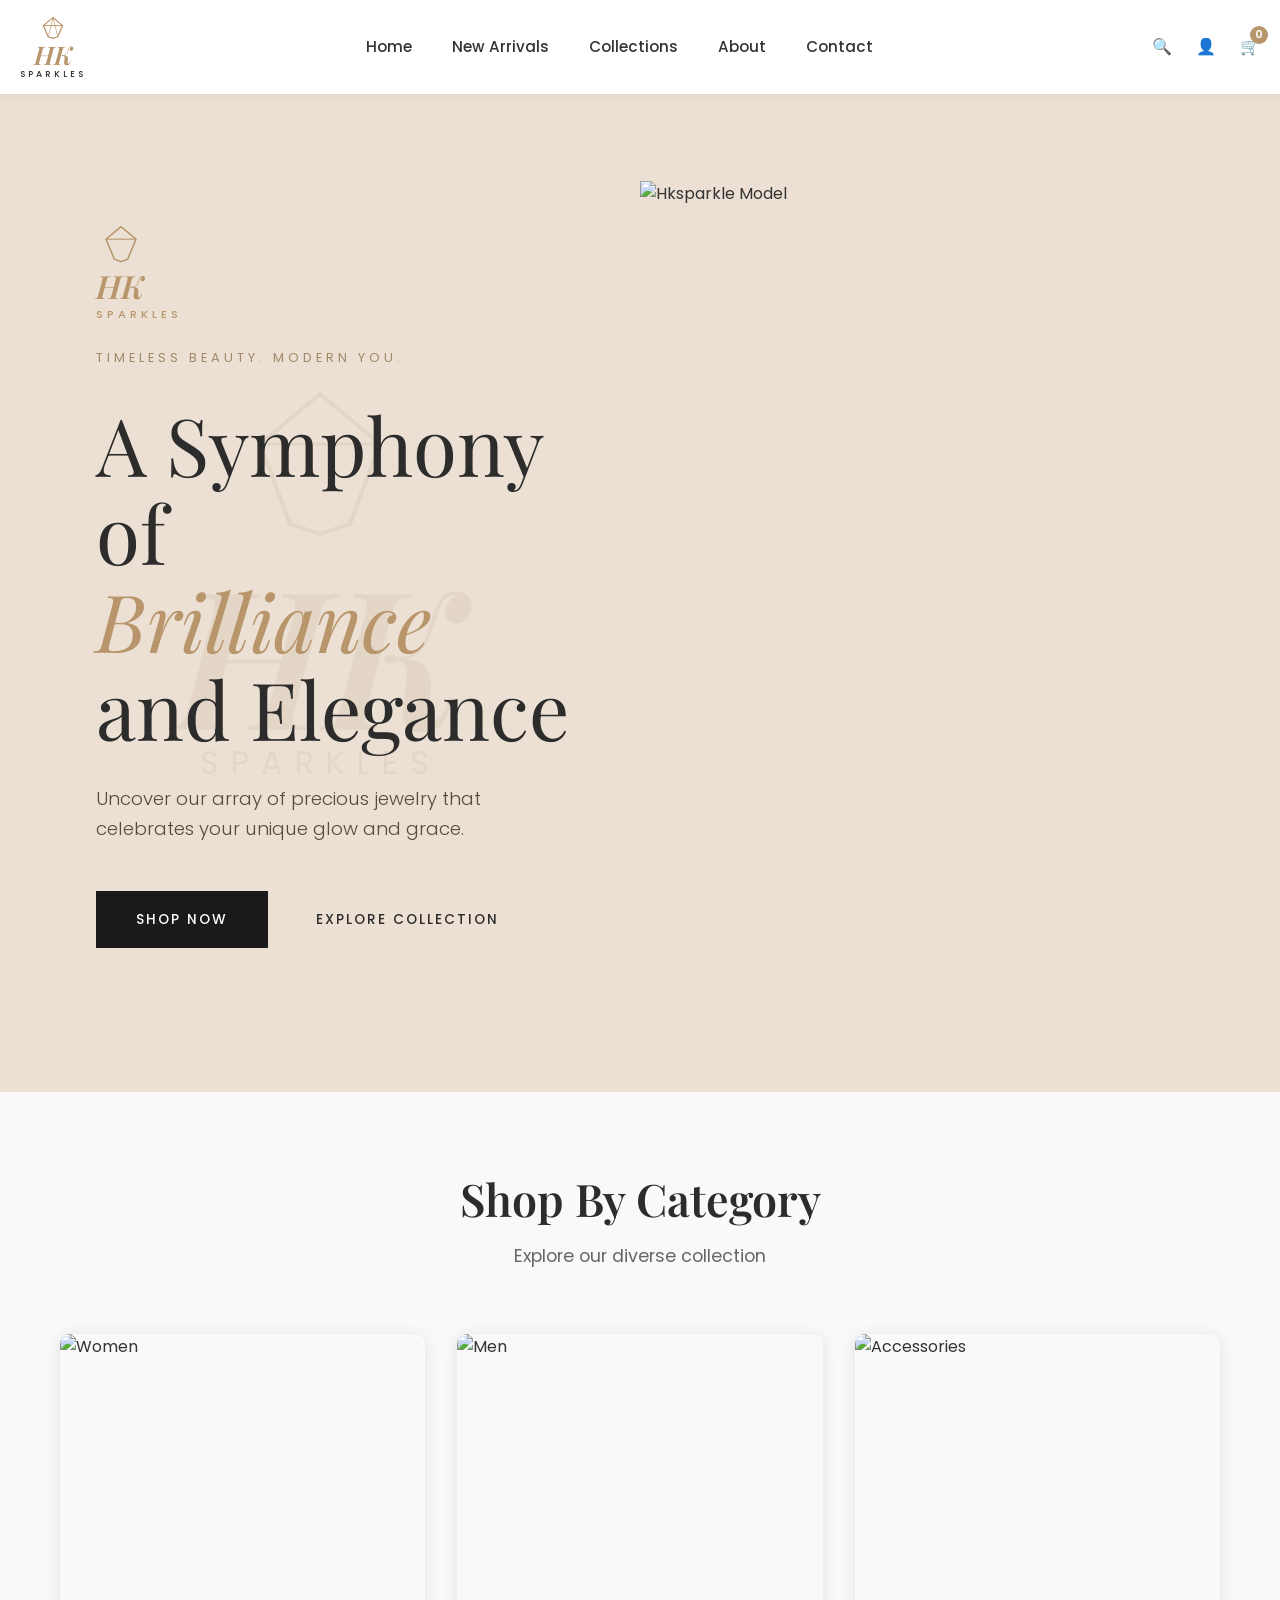
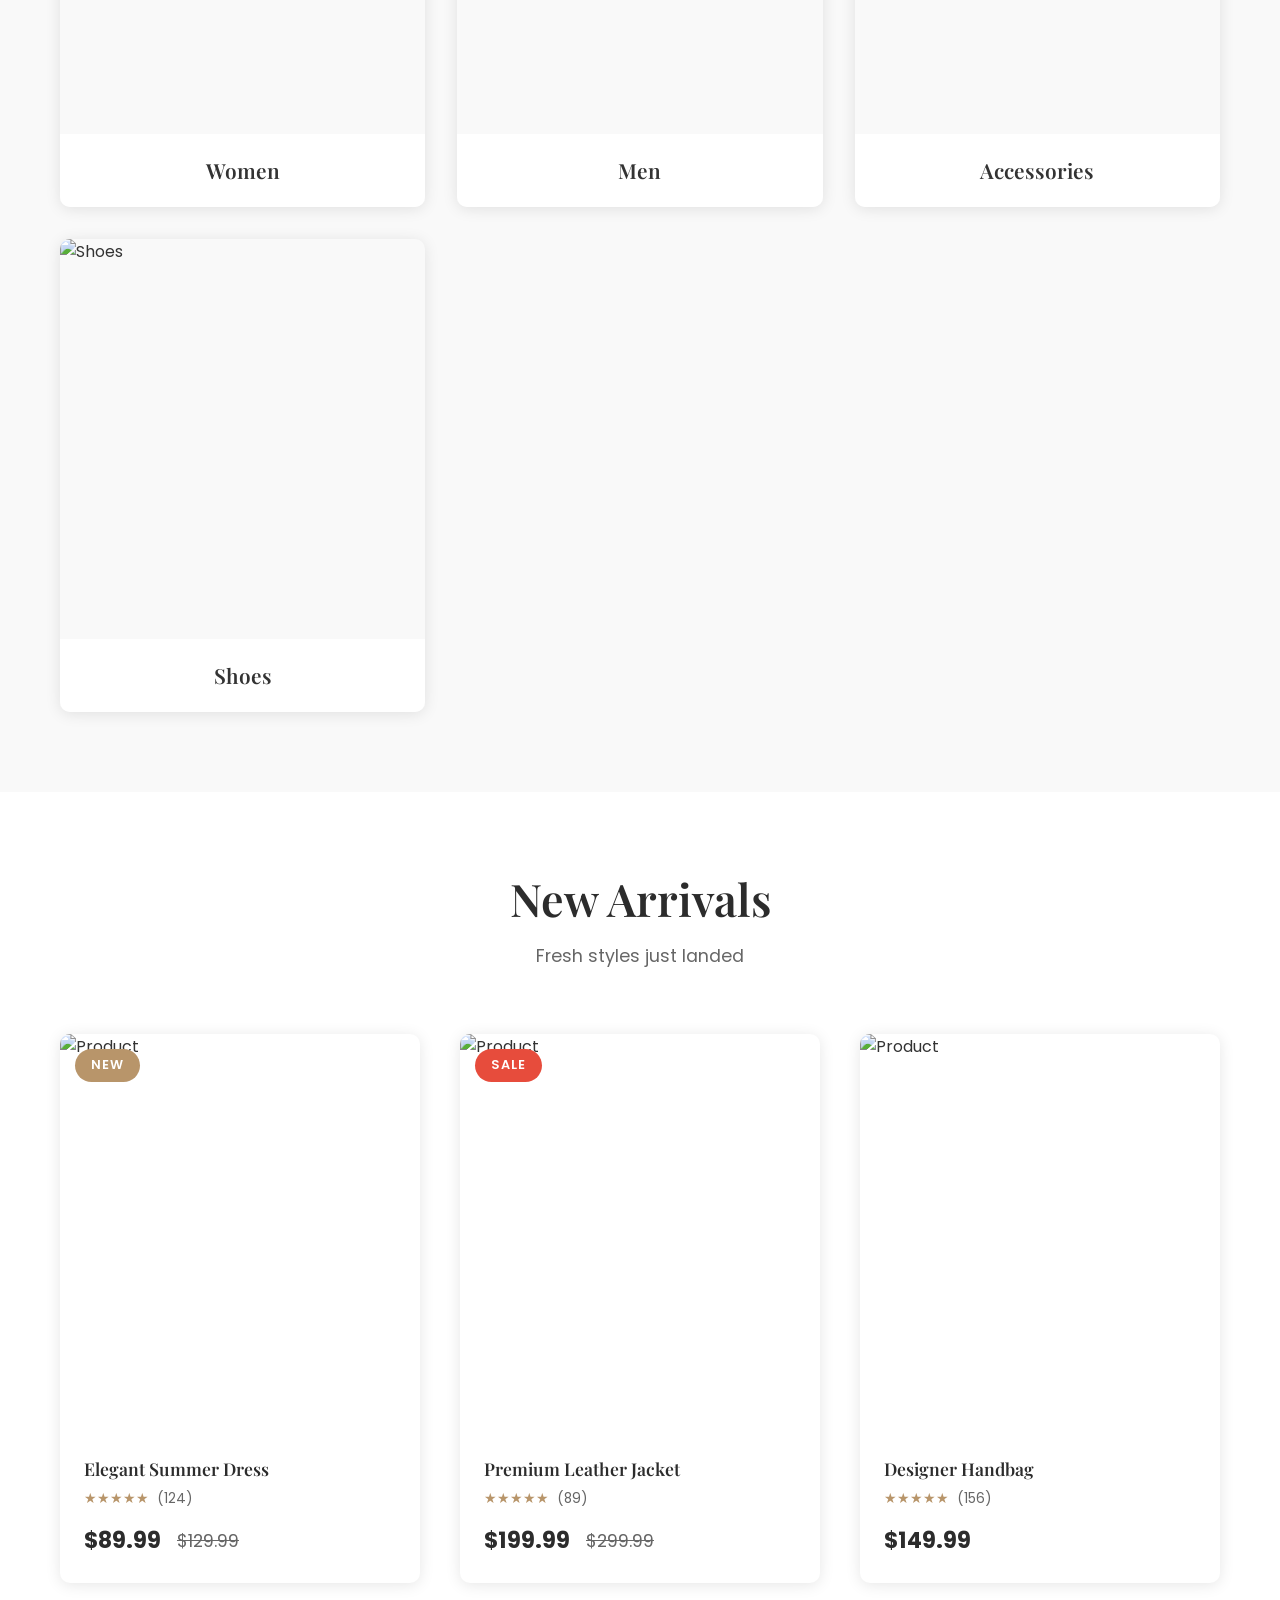
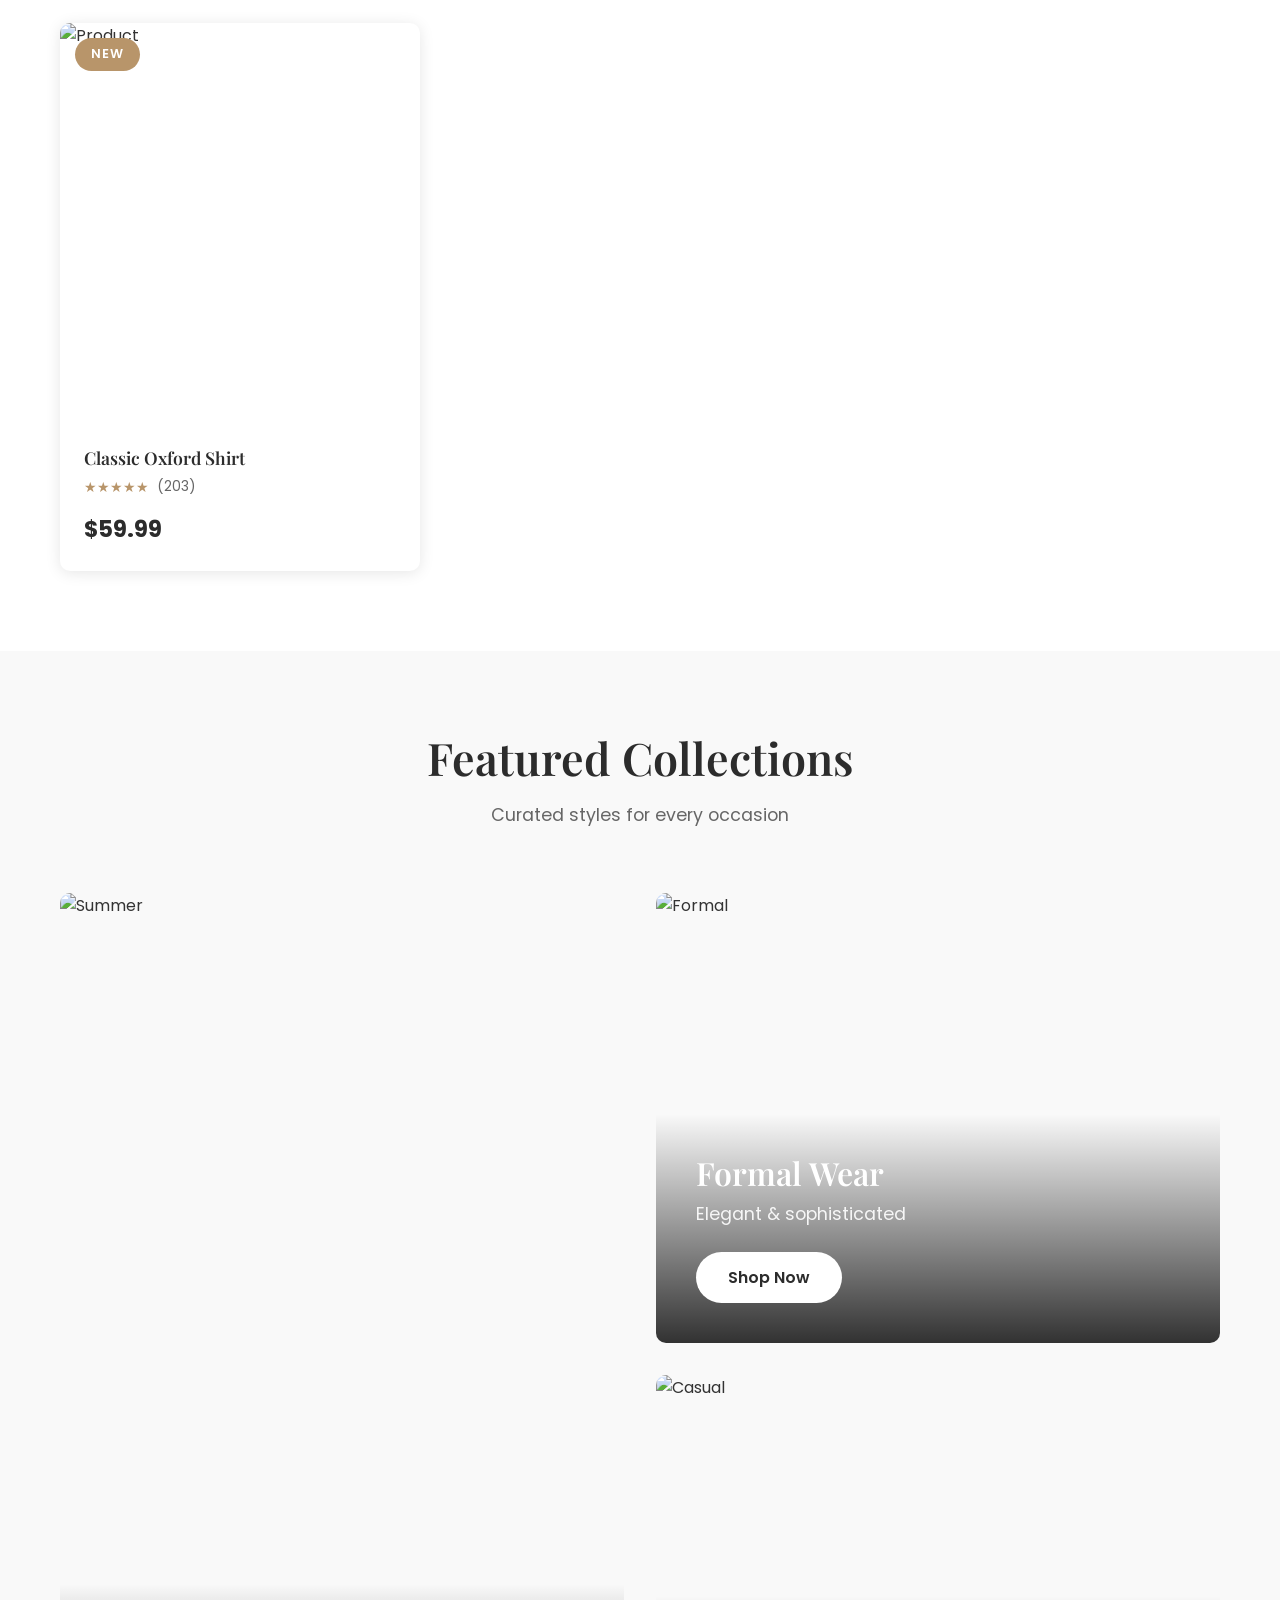
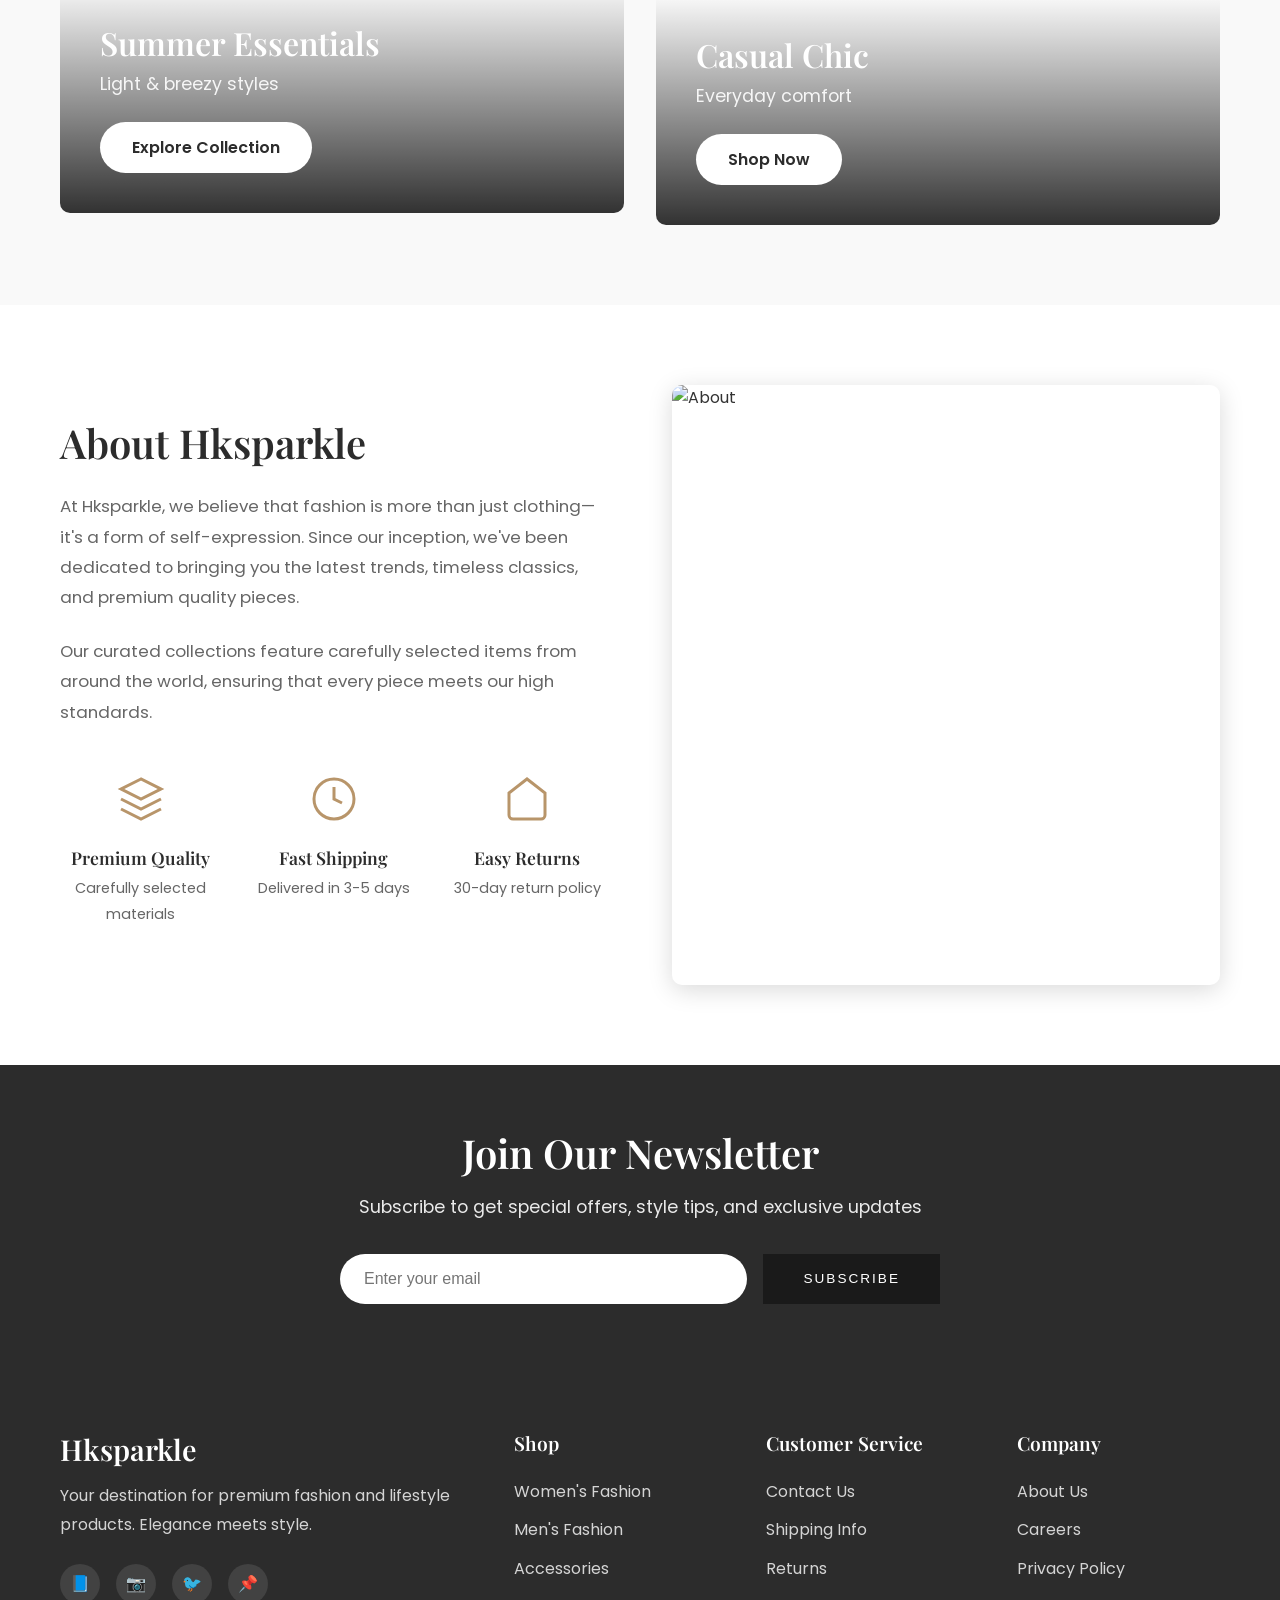
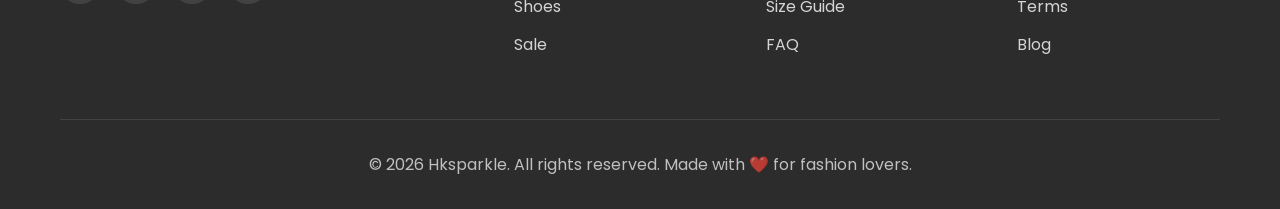
==== preview.html @ 3b569326 "Add single-file preview.html with embedded CSS and JS for easy testing" ====
<!DOCTYPE html>
<html lang="en">
<head>
    <meta charset="UTF-8">
    <meta name="viewport" content="width=device-width, initial-scale=1.0">
    <title>Hksparkle - Premium Jewelry</title>
    <link rel="preconnect" href="https://fonts.googleapis.com">
    <link rel="preconnect" href="https://fonts.gstatic.com" crossorigin>
    <link href="https://fonts.googleapis.com/css2?family=Playfair+Display:wght@400;500;600;700&family=Poppins:wght@300;400;500;600;700&display=swap" rel="stylesheet">
    <style>
        * { margin: 0; padding: 0; box-sizing: border-box; }
        body { font-family: 'Poppins', sans-serif; color: #333; line-height: 1.6; overflow-x: hidden; }
        h1, h2, h3, h4 { font-family: 'Playfair Display', serif; font-weight: 600; line-height: 1.2; }
        a { text-decoration: none; color: inherit; transition: all 0.3s ease; }
        img { max-width: 100%; height: auto; display: block; }
        .container { max-width: 1200px; margin: 0 auto; padding: 0 20px; }

        /* Header */
        .header { position: fixed; top: 0; left: 0; right: 0; background: rgba(255,255,255,0.98); box-shadow: 0 2px 10px rgba(0,0,0,0.05); z-index: 1000; }
        .navbar { padding: 1rem 0; }
        .nav-container { max-width: 1400px; margin: 0 auto; padding: 0 20px; display: flex; justify-content: space-between; align-items: center; }
        
        /* Logo */
        .brand-logo { display: flex; flex-direction: column; align-items: center; gap: 2px; transition: all 0.3s; }
        .brand-logo:hover { transform: scale(1.05); }
        .logo-diamond { width: 32px; height: 24px; }
        .logo-diamond svg { width: 100%; height: 100%; }
        .logo-text { display: flex; flex-direction: column; align-items: center; line-height: 1; }
        .logo-hk { font-family: 'Playfair Display', Georgia, serif; font-size: 1.6rem; font-style: italic; font-weight: 600; color: #b8956a; line-height: 1; }
        .logo-sparkles { font-family: 'Poppins', Arial, sans-serif; font-size: 0.55rem; letter-spacing: 3px; color: #2c2c2c; font-weight: 500; margin-top: 2px; }

        .nav-menu { display: flex; list-style: none; gap: 2.5rem; }
        .nav-link { font-size: 0.95rem; font-weight: 500; color: #333; position: relative; }
        .nav-link::after { content: ''; position: absolute; bottom: -5px; left: 0; width: 0; height: 2px; background: #b8956a; transition: all 0.3s; }
        .nav-link:hover { color: #b8956a; }
        .nav-link:hover::after { width: 100%; }
        .nav-icons { display: flex; gap: 1.5rem; align-items: center; }
        .icon-link { color: #333; position: relative; }
        .icon-link:hover { color: #b8956a; }
        .cart-count { position: absolute; top: -8px; right: -8px; background: #b8956a; color: white; font-size: 0.7rem; font-weight: 600; width: 18px; height: 18px; border-radius: 50%; display: flex; align-items: center; justify-content: center; }
        .hamburger { display: none; flex-direction: column; cursor: pointer; gap: 4px; }
        .bar { width: 25px; height: 3px; background: #2c2c2c; transition: all 0.3s; }

        /* Hero Section */
        .hero { min-height: 90vh; background: #ebe0d3; display: flex; align-items: center; position: relative; margin-top: 80px; overflow: hidden; }
        .hero-logo-watermark { position: absolute; top: 50%; left: 25%; transform: translate(-50%,-50%); width: 500px; height: 600px; opacity: 0.08; z-index: 1; pointer-events: none; display: flex; flex-direction: column; align-items: center; justify-content: center; }
        .watermark-diamond { width: 200px; height: 160px; margin-bottom: 20px; color: #8b6f47; }
        .watermark-diamond svg { width: 100%; height: 100%; }
        .watermark-hk { font-family: 'Playfair Display', Georgia, serif; font-size: 12rem; font-style: italic; font-weight: 600; color: #8b6f47; line-height: 0.9; }
        .watermark-sparkles { font-family: 'Poppins', Arial, sans-serif; font-size: 2rem; letter-spacing: 12px; color: #8b6f47; font-weight: 400; }
        
        .hero-content { position: relative; z-index: 5; max-width: 1400px; width: 100%; display: grid; grid-template-columns: 1fr 1fr; align-items: center; min-height: 90vh; }
        .hero-text { padding: 4rem 4rem 4rem 6rem; }
        
        .hero-brand-mark { display: flex; flex-direction: column; align-items: flex-start; margin-bottom: 1.5rem; }
        .brand-mark-diamond { width: 50px; height: 42px; margin-bottom: 4px; }
        .brand-mark-diamond svg { width: 100%; height: 100%; }
        .brand-hk { font-family: 'Playfair Display', Georgia, serif; font-size: 2rem; font-style: italic; font-weight: 600; color: #b8956a; line-height: 1; }
        .brand-sparkles { font-family: 'Poppins', Arial, sans-serif; font-size: 0.7rem; letter-spacing: 4px; color: #b8956a; font-weight: 500; margin-top: 4px; display: block; }
        
        .hero-subtitle { font-size: 0.8rem; letter-spacing: 4px; text-transform: uppercase; margin-bottom: 2rem; display: block; color: #a08968; font-weight: 400; }
        .hero-title, .hero-title-2 { font-size: 5rem; font-weight: 400; line-height: 1.1; color: #2c2c2c; }
        .hero-title { margin-bottom: 0; }
        .hero-title-2 { margin-bottom: 2rem; }
        .gold-italic { color: #b8956a; font-style: italic; }
        .hero-description { font-size: 1.15rem; margin-bottom: 3rem; line-height: 1.6; color: #5a4a3a; font-weight: 300; }
        
        .hero-image { height: 90vh; width: 100%; overflow: hidden; }
        .hero-model { width: 100%; height: 100%; object-fit: cover; }
        
        .hero-buttons { display: flex; gap: 2rem; flex-wrap: wrap; align-items: center; }
        .btn { padding: 1.1rem 2.5rem; border: none; font-size: 0.85rem; font-weight: 500; cursor: pointer; transition: all 0.3s; display: inline-block; text-transform: uppercase; letter-spacing: 2px; }
        .btn-primary { background: #1a1a1a; color: white; }
        .btn-primary:hover { background: #b8956a; transform: translateY(-2px); }
        .btn-link { background: transparent; color: #2c2c2c; padding: 1.1rem 1rem; }
        .btn-link:hover { color: #b8956a; text-decoration: underline; }

        /* Sections */
        section { padding: 5rem 0; }
        .section-header { text-align: center; margin-bottom: 4rem; }
        .section-title { font-size: 2.8rem; margin-bottom: 1rem; color: #2c2c2c; }
        .section-subtitle { font-size: 1.1rem; color: #666; }

        /* Categories */
        .categories { background: #f9f9f9; }
        .category-grid { display: grid; grid-template-columns: repeat(auto-fit, minmax(280px, 1fr)); gap: 2rem; }
        .category-card { position: relative; overflow: hidden; border-radius: 10px; cursor: pointer; box-shadow: 0 2px 15px rgba(0,0,0,0.1); transition: all 0.3s; }
        .category-card:hover { transform: translateY(-10px); }
        .category-image { position: relative; height: 400px; overflow: hidden; }
        .category-image img { width: 100%; height: 100%; object-fit: cover; transition: transform 0.5s; }
        .category-card:hover .category-image img { transform: scale(1.1); }
        .category-overlay { position: absolute; top: 0; left: 0; right: 0; bottom: 0; background: rgba(0,0,0,0.4); display: flex; align-items: center; justify-content: center; opacity: 0; transition: all 0.3s; }
        .category-card:hover .category-overlay { opacity: 1; }
        .category-link { color: white; font-size: 1.1rem; font-weight: 600; padding: 0.8rem 2rem; border: 2px solid white; border-radius: 50px; text-transform: uppercase; letter-spacing: 1px; }
        .category-link:hover { background: white; color: #2c2c2c; }
        .category-name { text-align: center; padding: 1.5rem; font-size: 1.3rem; background: white; }

        /* Products */
        .product-grid { display: grid; grid-template-columns: repeat(auto-fill, minmax(280px, 1fr)); gap: 2.5rem; }
        .product-card { background: white; border-radius: 10px; overflow: hidden; box-shadow: 0 2px 15px rgba(0,0,0,0.1); transition: all 0.3s; }
        .product-card:hover { transform: translateY(-5px); box-shadow: 0 5px 25px rgba(0,0,0,0.15); }
        .product-image { position: relative; height: 400px; overflow: hidden; }
        .product-image img { width: 100%; height: 100%; object-fit: cover; transition: transform 0.5s; }
        .product-card:hover .product-image img { transform: scale(1.05); }
        .product-badge { position: absolute; top: 15px; left: 15px; background: #b8956a; color: white; padding: 0.4rem 1rem; border-radius: 50px; font-size: 0.8rem; font-weight: 600; text-transform: uppercase; letter-spacing: 1px; }
        .product-badge.sale { background: #e74c3c; }
        .product-info { padding: 1.5rem; }
        .product-name { font-size: 1.1rem; margin-bottom: 0.5rem; color: #2c2c2c; }
        .product-rating { display: flex; align-items: center; gap: 0.5rem; margin-bottom: 0.8rem; }
        .stars { color: #b8956a; font-size: 0.9rem; }
        .rating-count { color: #666; font-size: 0.85rem; }
        .product-price { display: flex; align-items: center; gap: 1rem; }
        .current-price { font-size: 1.4rem; font-weight: 700; color: #2c2c2c; }
        .original-price { font-size: 1.1rem; color: #666; text-decoration: line-through; }

        /* Collections */
        .collections { background: #f9f9f9; }
        .collection-grid { display: grid; grid-template-columns: repeat(2, 1fr); gap: 2rem; }
        .collection-card { position: relative; height: 450px; border-radius: 10px; overflow: hidden; cursor: pointer; }
        .collection-card.large { grid-row: span 2; height: 920px; }
        .collection-card img { width: 100%; height: 100%; object-fit: cover; transition: transform 0.5s; }
        .collection-card:hover img { transform: scale(1.1); }
        .collection-content { position: absolute; bottom: 0; left: 0; right: 0; padding: 2.5rem; background: linear-gradient(to top, rgba(0,0,0,0.8), transparent); color: white; }
        .collection-content h3 { font-size: 2rem; margin-bottom: 0.5rem; }
        .collection-content p { font-size: 1.1rem; margin-bottom: 1.5rem; color: rgba(255,255,255,0.9); }
        .collection-btn { display: inline-block; padding: 0.8rem 2rem; background: white; color: #2c2c2c; border-radius: 50px; font-weight: 600; }
        .collection-btn:hover { background: #b8956a; color: white; }

        /* About */
        .about-content { display: grid; grid-template-columns: 1fr 1fr; gap: 4rem; align-items: center; }
        .about-text h2 { font-size: 2.5rem; margin-bottom: 1.5rem; color: #2c2c2c; }
        .about-text p { font-size: 1.05rem; line-height: 1.8; color: #666; margin-bottom: 1.5rem; }
        .about-features { display: grid; grid-template-columns: repeat(3, 1fr); gap: 2rem; margin-top: 3rem; }
        .feature { text-align: center; }
        .feature svg { color: #b8956a; margin: 0 auto 1rem; }
        .feature h4 { font-size: 1.1rem; margin-bottom: 0.5rem; color: #2c2c2c; }
        .feature p { font-size: 0.9rem; color: #666; }
        .about-image { border-radius: 10px; overflow: hidden; box-shadow: 0 5px 25px rgba(0,0,0,0.15); }
        .about-image img { width: 100%; height: 600px; object-fit: cover; }

        /* Newsletter */
        .newsletter { background: #2c2c2c; color: white; text-align: center; padding: 4rem 0; }
        .newsletter h2 { font-size: 2.5rem; margin-bottom: 1rem; }
        .newsletter p { font-size: 1.1rem; margin-bottom: 2rem; color: rgba(255,255,255,0.9); }
        .newsletter-form { display: flex; max-width: 600px; margin: 0 auto; gap: 1rem; }
        .newsletter-form input { flex: 1; padding: 1rem 1.5rem; border: none; border-radius: 50px; font-size: 1rem; outline: none; }

        /* Footer */
        .footer { background: #2c2c2c; color: white; padding: 4rem 0 2rem; }
        .footer-content { display: grid; grid-template-columns: 2fr 1fr 1fr 1fr; gap: 3rem; margin-bottom: 3rem; }
        .footer-column h3 { font-size: 1.8rem; margin-bottom: 1rem; }
        .footer-column h4 { font-size: 1.2rem; margin-bottom: 1.5rem; }
        .footer-column p { line-height: 1.8; color: rgba(255,255,255,0.8); margin-bottom: 1.5rem; }
        .footer-column ul { list-style: none; }
        .footer-column ul li { margin-bottom: 0.8rem; }
        .footer-column ul li a { color: rgba(255,255,255,0.8); }
        .footer-column ul li a:hover { color: #b8956a; padding-left: 5px; }
        .social-links { display: flex; gap: 1rem; }
        .social-links a { width: 40px; height: 40px; background: rgba(255,255,255,0.1); border-radius: 50%; display: flex; align-items: center; justify-content: center; transition: all 0.3s; }
        .social-links a:hover { background: #b8956a; transform: translateY(-3px); }
        .footer-bottom { text-align: center; padding-top: 2rem; border-top: 1px solid rgba(255,255,255,0.1); color: rgba(255,255,255,0.7); }

        /* Responsive */
        @media (max-width: 1024px) {
            .hero-content { grid-template-columns: 1fr; }
            .hero-text { padding: 3rem 2rem; text-align: center; }
            .hero-title, .hero-title-2 { font-size: 3rem; }
            .hero-image { height: 500px; }
            .hero-buttons, .hero-brand-mark { justify-content: center; align-items: center; margin-left: auto; margin-right: auto; }
            .collection-grid { grid-template-columns: 1fr; }
            .collection-card.large { grid-row: span 1; height: 450px; }
            .about-content { grid-template-columns: 1fr; }
            .watermark-hk { font-size: 9rem; }
        }
        @media (max-width: 768px) {
            .nav-menu { display: none; }
            .hamburger { display: flex; }
            .hero-title, .hero-title-2 { font-size: 2.5rem; }
            .footer-content { grid-template-columns: 1fr; }
            .newsletter-form { flex-direction: column; }
            .about-features { grid-template-columns: 1fr; }
        }
        html { scroll-behavior: smooth; }
        ::selection { background: #b8956a; color: white; }
    </style>
</head>
<body>
    <header class="header">
        <nav class="navbar">
            <div class="nav-container">
                <div class="logo">
                    <a href="#" class="logo-link">
                        <div class="brand-logo">
                            <div class="logo-diamond">
                                <svg viewBox="0 0 40 30">
                                    <polygon points="20,2 8,12 14,26 20,28 26,26 32,12" fill="none" stroke="#b8956a" stroke-width="1.5"/>
                                    <line x1="8" y1="12" x2="32" y2="12" stroke="#b8956a" stroke-width="1.2"/>
                                    <line x1="14" y1="26" x2="20" y2="2" stroke="#b8956a" stroke-width="0.8"/>
                                    <line x1="26" y1="26" x2="20" y2="2" stroke="#b8956a" stroke-width="0.8"/>
                                </svg>
                            </div>
                            <div class="logo-text">
                                <span class="logo-hk">HK</span>
                                <span class="logo-sparkles">SPARKLES</span>
                            </div>
                        </div>
                    </a>
                </div>
                <ul class="nav-menu">
                    <li><a href="#home" class="nav-link">Home</a></li>
                    <li><a href="#new-arrivals" class="nav-link">New Arrivals</a></li>
                    <li><a href="#collections" class="nav-link">Collections</a></li>
                    <li><a href="#about" class="nav-link">About</a></li>
                    <li><a href="#contact" class="nav-link">Contact</a></li>
                </ul>
                <div class="nav-icons">
                    <a href="#" class="icon-link">🔍</a>
                    <a href="#" class="icon-link">👤</a>
                    <a href="#" class="icon-link">🛒<span class="cart-count">0</span></a>
                </div>
            </div>
        </nav>
    </header>

    <section id="home" class="hero">
        <div class="hero-logo-watermark">
            <div class="watermark-diamond">
                <svg viewBox="0 0 100 80">
                    <polygon points="50,5 20,30 35,70 50,75 65,70 80,30" fill="none" stroke="currentColor" stroke-width="2"/>
                    <line x1="20" y1="30" x2="80" y2="30" stroke="currentColor" stroke-width="1.5"/>
                </svg>
            </div>
            <div class="watermark-hk">HK</div>
            <div class="watermark-sparkles">SPARKLES</div>
        </div>
        <div class="hero-content">
            <div class="hero-text">
                <div class="hero-brand-mark">
                    <div class="brand-mark-diamond">
                        <svg viewBox="0 0 60 50">
                            <polygon points="30,3 12,18 22,42 30,45 38,42 48,18" fill="none" stroke="#b8956a" stroke-width="1.8"/>
                            <line x1="12" y1="18" x2="48" y2="18" stroke="#b8956a" stroke-width="1.3"/>
                        </svg>
                    </div>
                    <span class="brand-hk">HK</span>
                    <span class="brand-sparkles">SPARKLES</span>
                </div>
                <span class="hero-subtitle">TIMELESS BEAUTY. MODERN YOU.</span>
                <h2 class="hero-title">A Symphony of</h2>
                <h2 class="hero-title-2"><span class="gold-italic">Brilliance</span> and Elegance</h2>
                <p class="hero-description">Uncover our array of precious jewelry that<br>celebrates your unique glow and grace.</p>
                <div class="hero-buttons">
                    <a href="#collections" class="btn btn-primary">SHOP NOW</a>
                    <a href="#new-arrivals" class="btn btn-link">EXPLORE COLLECTION</a>
                </div>
            </div>
            <div class="hero-image">
                <img src="https://images.unsplash.com/photo-1617038260897-41a1f14a8ca0?w=1200&h=900&fit=crop&q=90" alt="Hksparkle Model" class="hero-model">
            </div>
        </div>
    </section>

    <section class="categories">
        <div class="container">
            <div class="section-header">
                <h2 class="section-title">Shop By Category</h2>
                <p class="section-subtitle">Explore our diverse collection</p>
            </div>
            <div class="category-grid">
                <div class="category-card">
                    <div class="category-image">
                        <img src="https://images.unsplash.com/photo-1483985988355-763728e1935b?w=600&h=800&fit=crop" alt="Women">
                        <div class="category-overlay"><a href="#" class="category-link">Shop Women</a></div>
                    </div>
                    <h3 class="category-name">Women</h3>
                </div>
                <div class="category-card">
                    <div class="category-image">
                        <img src="https://images.unsplash.com/photo-1490114538077-0a7f8cb49891?w=600&h=800&fit=crop" alt="Men">
                        <div class="category-overlay"><a href="#" class="category-link">Shop Men</a></div>
                    </div>
                    <h3 class="category-name">Men</h3>
                </div>
                <div class="category-card">
                    <div class="category-image">
                        <img src="https://images.unsplash.com/photo-1606760227091-3dd870d97f1d?w=600&h=800&fit=crop" alt="Accessories">
                        <div class="category-overlay"><a href="#" class="category-link">Shop Accessories</a></div>
                    </div>
                    <h3 class="category-name">Accessories</h3>
                </div>
                <div class="category-card">
                    <div class="category-image">
                        <img src="https://images.unsplash.com/photo-1543163521-1bf539c55dd2?w=600&h=800&fit=crop" alt="Shoes">
                        <div class="category-overlay"><a href="#" class="category-link">Shop Shoes</a></div>
                    </div>
                    <h3 class="category-name">Shoes</h3>
                </div>
            </div>
        </div>
    </section>

    <section id="new-arrivals">
        <div class="container">
            <div class="section-header">
                <h2 class="section-title">New Arrivals</h2>
                <p class="section-subtitle">Fresh styles just landed</p>
            </div>
            <div class="product-grid">
                <div class="product-card">
                    <div class="product-image">
                        <img src="https://images.unsplash.com/photo-1515886657613-9f3515b0c78f?w=500&h=700&fit=crop" alt="Product">
                        <span class="product-badge">New</span>
                    </div>
                    <div class="product-info">
                        <h3 class="product-name">Elegant Summer Dress</h3>
                        <div class="product-rating"><span class="stars">★★★★★</span><span class="rating-count">(124)</span></div>
                        <p class="product-price"><span class="current-price">$89.99</span><span class="original-price">$129.99</span></p>
                    </div>
                </div>
                <div class="product-card">
                    <div class="product-image">
                        <img src="https://images.unsplash.com/photo-1551488831-00ddcb6c6bd3?w=500&h=700&fit=crop" alt="Product">
                        <span class="product-badge sale">Sale</span>
                    </div>
                    <div class="product-info">
                        <h3 class="product-name">Premium Leather Jacket</h3>
                        <div class="product-rating"><span class="stars">★★★★★</span><span class="rating-count">(89)</span></div>
                        <p class="product-price"><span class="current-price">$199.99</span><span class="original-price">$299.99</span></p>
                    </div>
                </div>
                <div class="product-card">
                    <div class="product-image">
                        <img src="https://images.unsplash.com/photo-1591047139829-d91aecb6caea?w=500&h=700&fit=crop" alt="Product">
                    </div>
                    <div class="product-info">
                        <h3 class="product-name">Designer Handbag</h3>
                        <div class="product-rating"><span class="stars">★★★★★</span><span class="rating-count">(156)</span></div>
                        <p class="product-price"><span class="current-price">$149.99</span></p>
                    </div>
                </div>
                <div class="product-card">
                    <div class="product-image">
                        <img src="https://images.unsplash.com/photo-1503342217505-b0a15ec3261c?w=500&h=700&fit=crop" alt="Product">
                        <span class="product-badge">New</span>
                    </div>
                    <div class="product-info">
                        <h3 class="product-name">Classic Oxford Shirt</h3>
                        <div class="product-rating"><span class="stars">★★★★★</span><span class="rating-count">(203)</span></div>
                        <p class="product-price"><span class="current-price">$59.99</span></p>
                    </div>
                </div>
            </div>
        </div>
    </section>

    <section id="collections" class="collections">
        <div class="container">
            <div class="section-header">
                <h2 class="section-title">Featured Collections</h2>
                <p class="section-subtitle">Curated styles for every occasion</p>
            </div>
            <div class="collection-grid">
                <div class="collection-card large">
                    <img src="https://images.unsplash.com/photo-1490481651871-ab68de25d43d?w=800&h=1000&fit=crop" alt="Summer">
                    <div class="collection-content">
                        <h3>Summer Essentials</h3>
                        <p>Light & breezy styles</p>
                        <a href="#" class="collection-btn">Explore Collection</a>
                    </div>
                </div>
                <div class="collection-card">
                    <img src="https://images.unsplash.com/photo-1487412720507-e7ab37603c6f?w=500&h=700&fit=crop" alt="Formal">
                    <div class="collection-content">
                        <h3>Formal Wear</h3>
                        <p>Elegant & sophisticated</p>
                        <a href="#" class="collection-btn">Shop Now</a>
                    </div>
                </div>
                <div class="collection-card">
                    <img src="https://images.unsplash.com/photo-1489987707025-afc232f7ea0f?w=500&h=700&fit=crop" alt="Casual">
                    <div class="collection-content">
                        <h3>Casual Chic</h3>
                        <p>Everyday comfort</p>
                        <a href="#" class="collection-btn">Shop Now</a>
                    </div>
                </div>
            </div>
        </div>
    </section>

    <section id="about">
        <div class="container">
            <div class="about-content">
                <div class="about-text">
                    <h2>About Hksparkle</h2>
                    <p>At Hksparkle, we believe that fashion is more than just clothing—it's a form of self-expression. Since our inception, we've been dedicated to bringing you the latest trends, timeless classics, and premium quality pieces.</p>
                    <p>Our curated collections feature carefully selected items from around the world, ensuring that every piece meets our high standards.</p>
                    <div class="about-features">
                        <div class="feature">
                            <svg width="48" height="48" viewBox="0 0 24 24" fill="none" stroke="currentColor" stroke-width="1.5"><path d="M12 2L2 7l10 5 10-5-10-5z"/><path d="M2 17l10 5 10-5M2 12l10 5 10-5"/></svg>
                            <h4>Premium Quality</h4>
                            <p>Carefully selected materials</p>
                        </div>
                        <div class="feature">
                            <svg width="48" height="48" viewBox="0 0 24 24" fill="none" stroke="currentColor" stroke-width="1.5"><circle cx="12" cy="12" r="10"/><path d="M12 6v6l4 2"/></svg>
                            <h4>Fast Shipping</h4>
                            <p>Delivered in 3-5 days</p>
                        </div>
                        <div class="feature">
                            <svg width="48" height="48" viewBox="0 0 24 24" fill="none" stroke="currentColor" stroke-width="1.5"><path d="M3 9l9-7 9 7v11a2 2 0 0 1-2 2H5a2 2 0 0 1-2-2z"/></svg>
                            <h4>Easy Returns</h4>
                            <p>30-day return policy</p>
                        </div>
                    </div>
                </div>
                <div class="about-image">
                    <img src="https://images.unsplash.com/photo-1441984904996-e0b6ba687e04?w=700&h=900&fit=crop" alt="About">
                </div>
            </div>
        </div>
    </section>

    <section class="newsletter">
        <div class="container">
            <h2>Join Our Newsletter</h2>
            <p>Subscribe to get special offers, style tips, and exclusive updates</p>
            <form class="newsletter-form">
                <input type="email" placeholder="Enter your email" required>
                <button type="submit" class="btn btn-primary">Subscribe</button>
            </form>
        </div>
    </section>

    <footer id="contact" class="footer">
        <div class="container">
            <div class="footer-content">
                <div class="footer-column">
                    <h3>Hksparkle</h3>
                    <p>Your destination for premium fashion and lifestyle products. Elegance meets style.</p>
                    <div class="social-links">
                        <a href="#">📘</a>
                        <a href="#">📷</a>
                        <a href="#">🐦</a>
                        <a href="#">📌</a>
                    </div>
                </div>
                <div class="footer-column">
                    <h4>Shop</h4>
                    <ul><li><a href="#">Women's Fashion</a></li><li><a href="#">Men's Fashion</a></li><li><a href="#">Accessories</a></li><li><a href="#">Shoes</a></li><li><a href="#">Sale</a></li></ul>
                </div>
                <div class="footer-column">
                    <h4>Customer Service</h4>
                    <ul><li><a href="#">Contact Us</a></li><li><a href="#">Shipping Info</a></li><li><a href="#">Returns</a></li><li><a href="#">Size Guide</a></li><li><a href="#">FAQ</a></li></ul>
                </div>
                <div class="footer-column">
                    <h4>Company</h4>
                    <ul><li><a href="#">About Us</a></li><li><a href="#">Careers</a></li><li><a href="#">Privacy Policy</a></li><li><a href="#">Terms</a></li><li><a href="#">Blog</a></li></ul>
                </div>
            </div>
            <div class="footer-bottom">
                <p>&copy; 2026 Hksparkle. All rights reserved. Made with ❤️ for fashion lovers.</p>
            </div>
        </div>
    </footer>

    <script>
        // Smooth scroll
        document.querySelectorAll('a[href^="#"]').forEach(anchor => {
            anchor.addEventListener('click', function(e) {
                e.preventDefault();
                const target = document.querySelector(this.getAttribute('href'));
                if (target) {
                    window.scrollTo({ top: target.offsetTop - 80, behavior: 'smooth' });
                }
            });
        });

        // Newsletter
        document.querySelector('.newsletter-form').addEventListener('submit', (e) => {
            e.preventDefault();
            alert('Thank you for subscribing! 🎉');
            e.target.reset();
        });

        console.log('Hksparkle website loaded! ✨');
    </script>
</body>
</html>
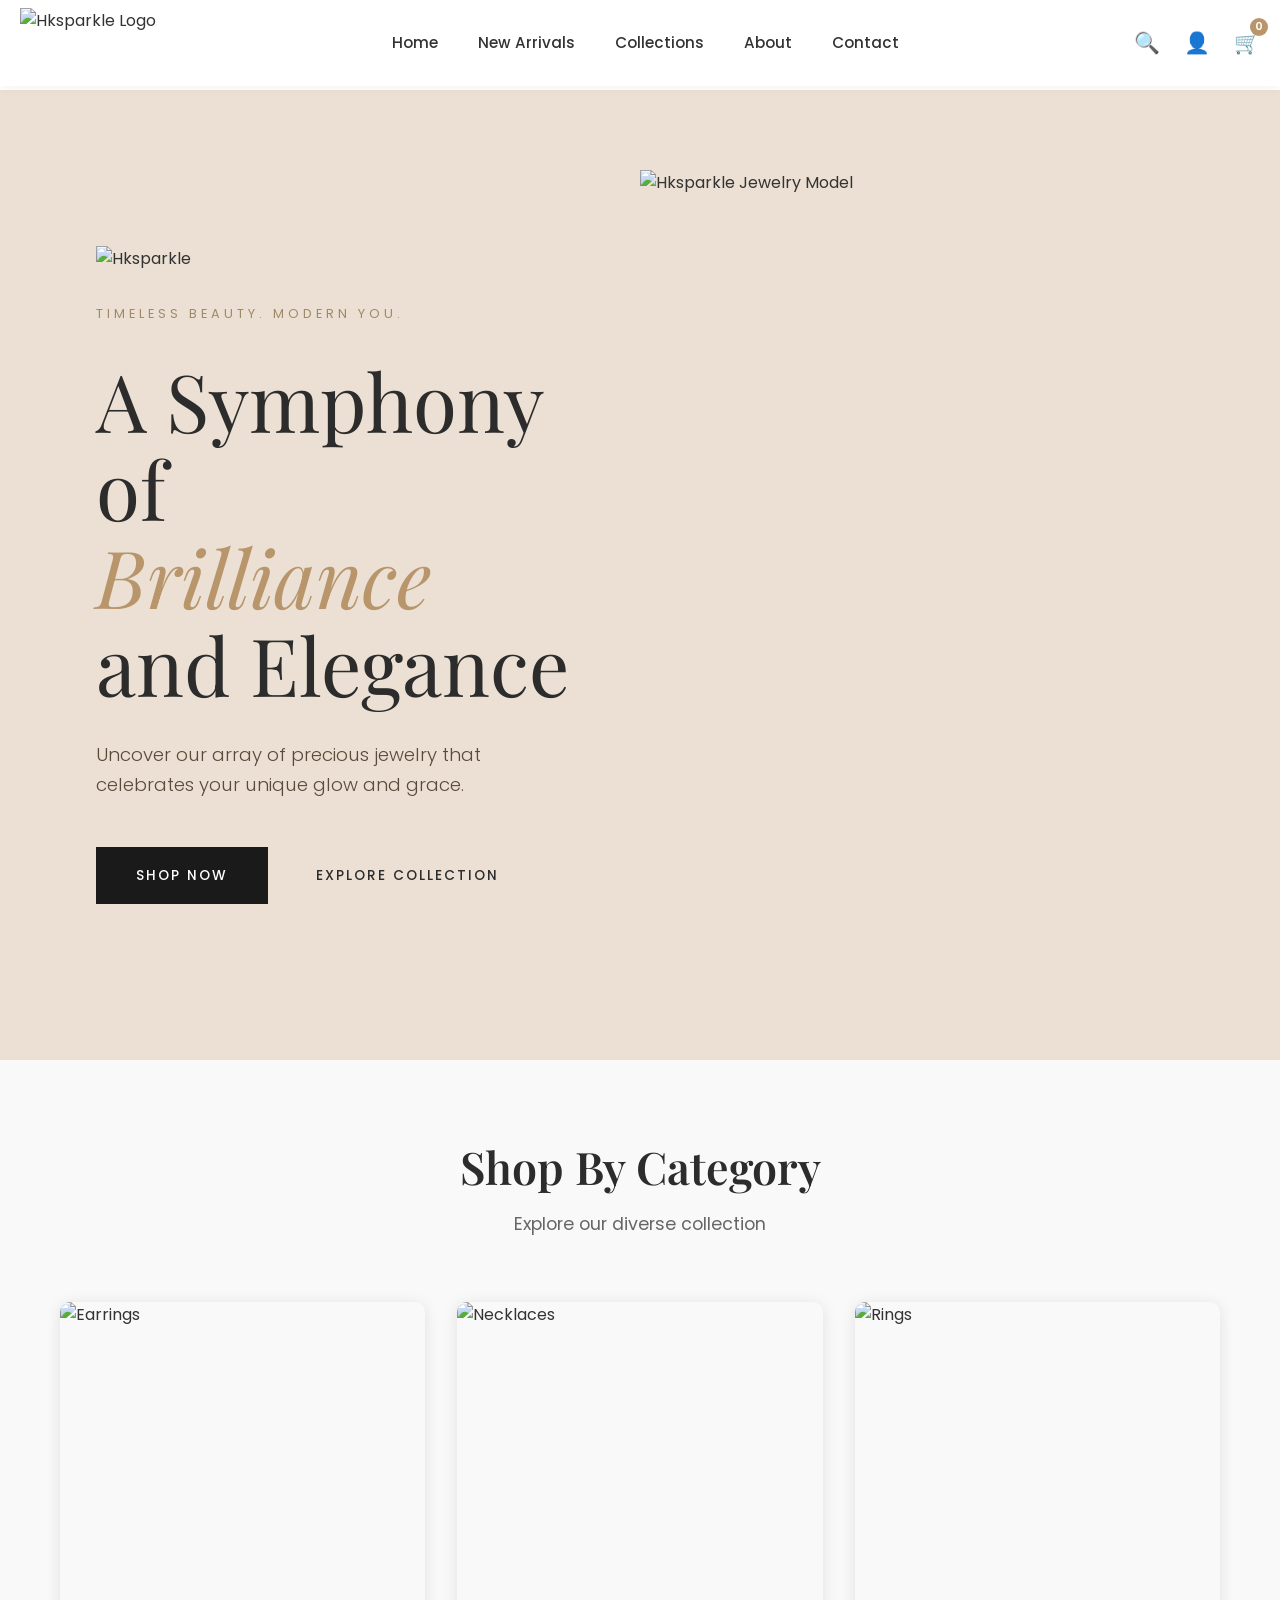
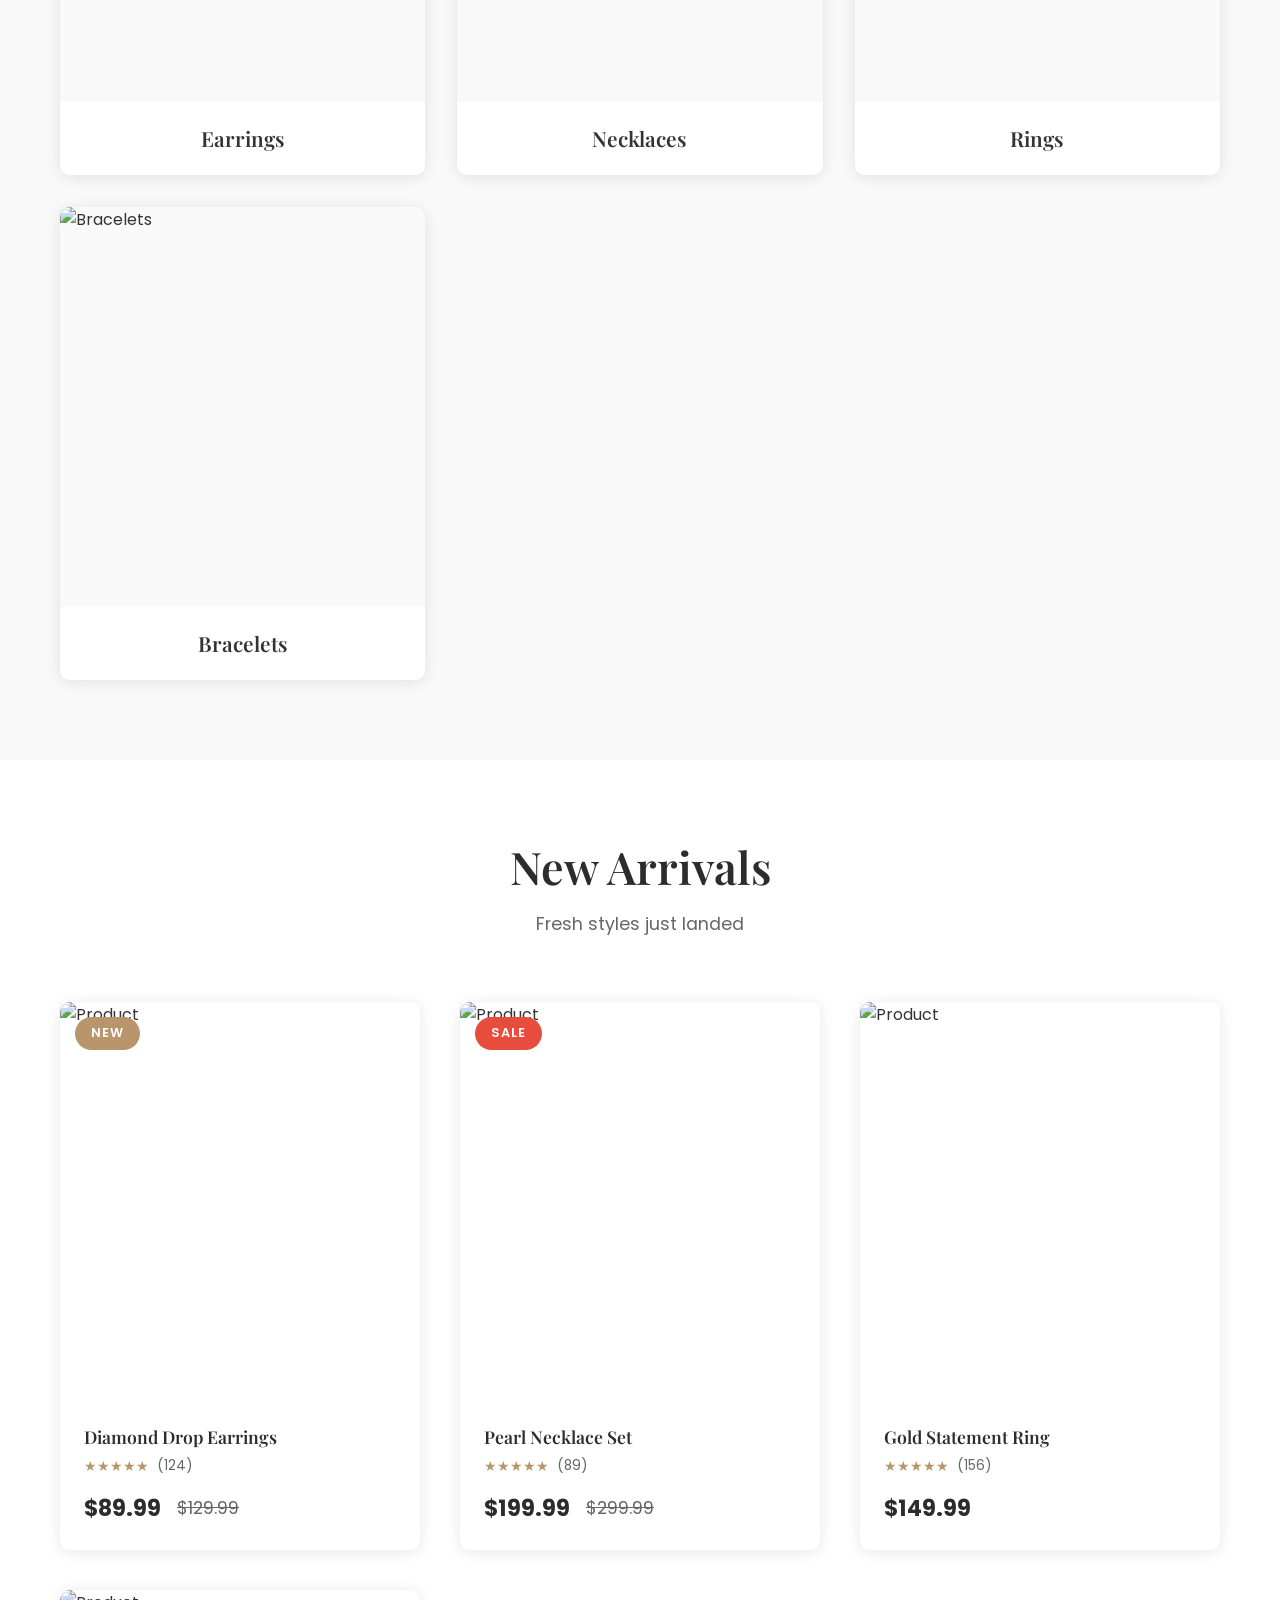
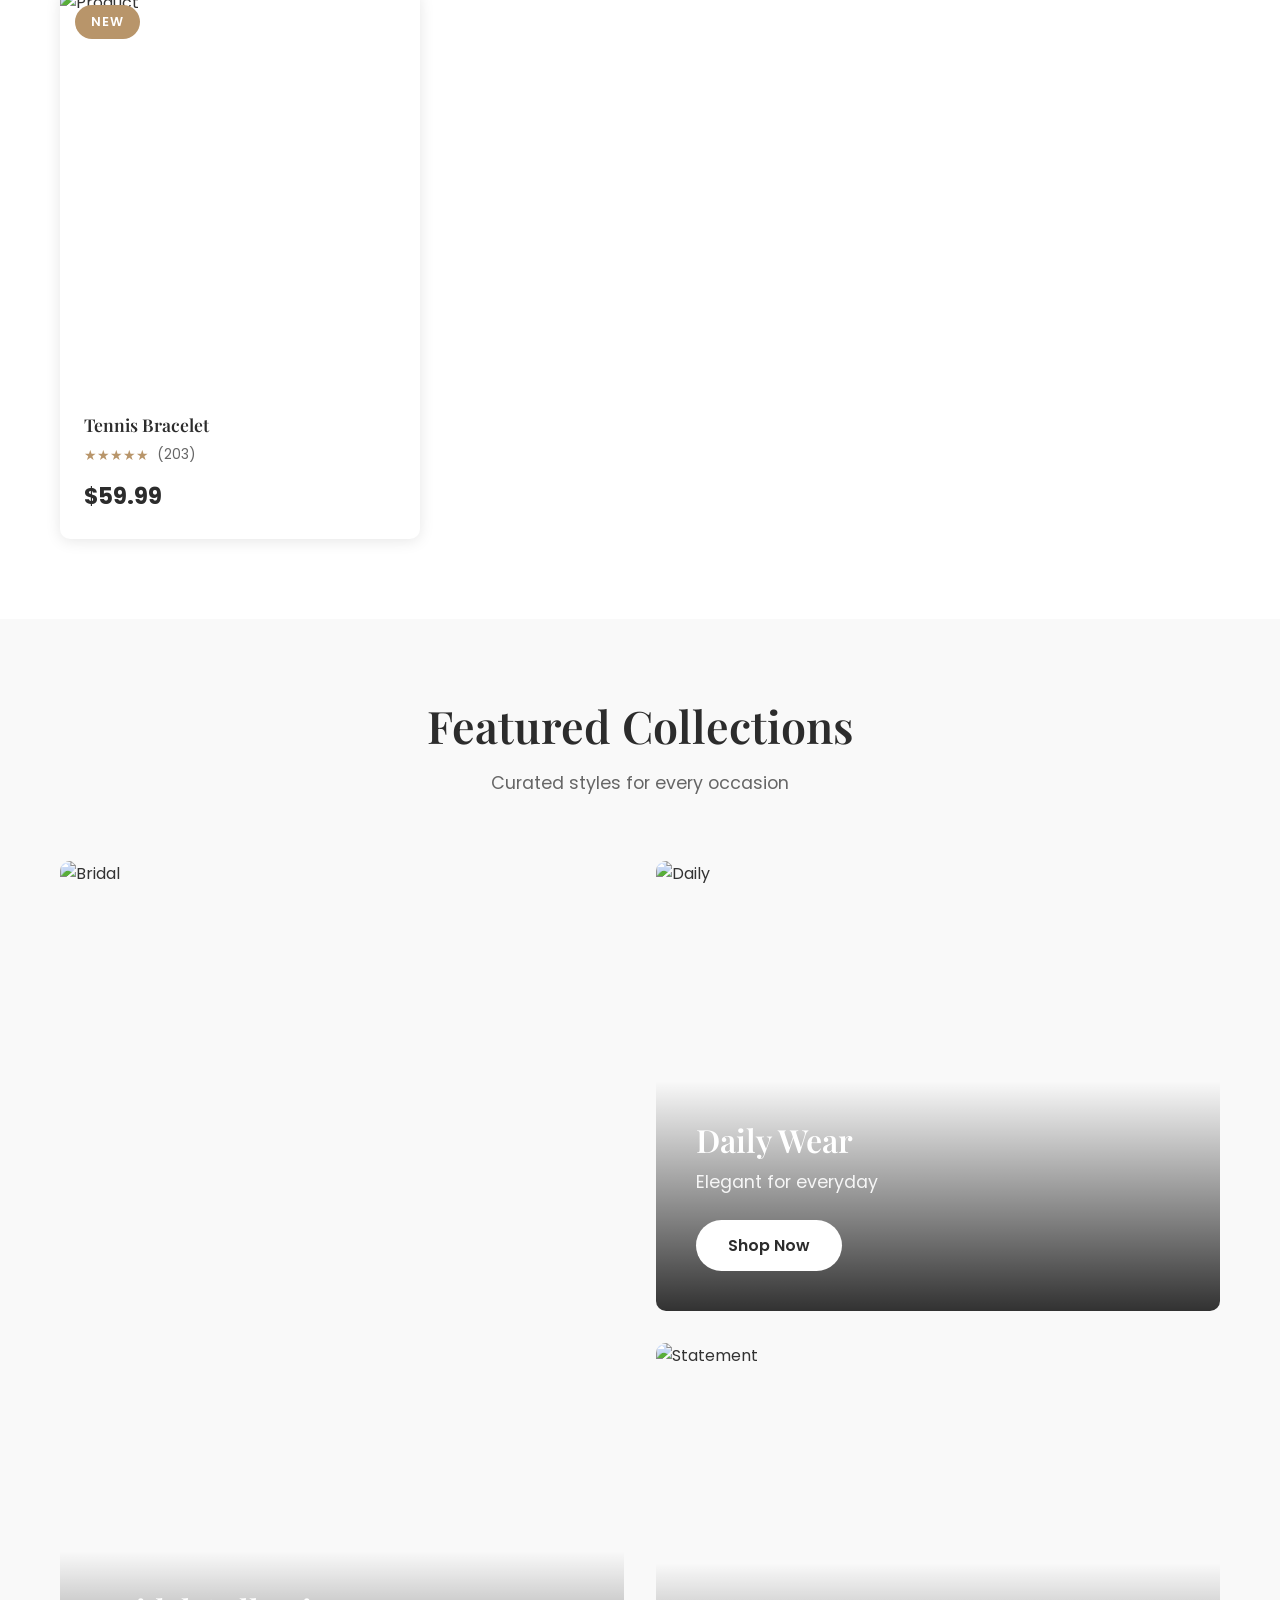
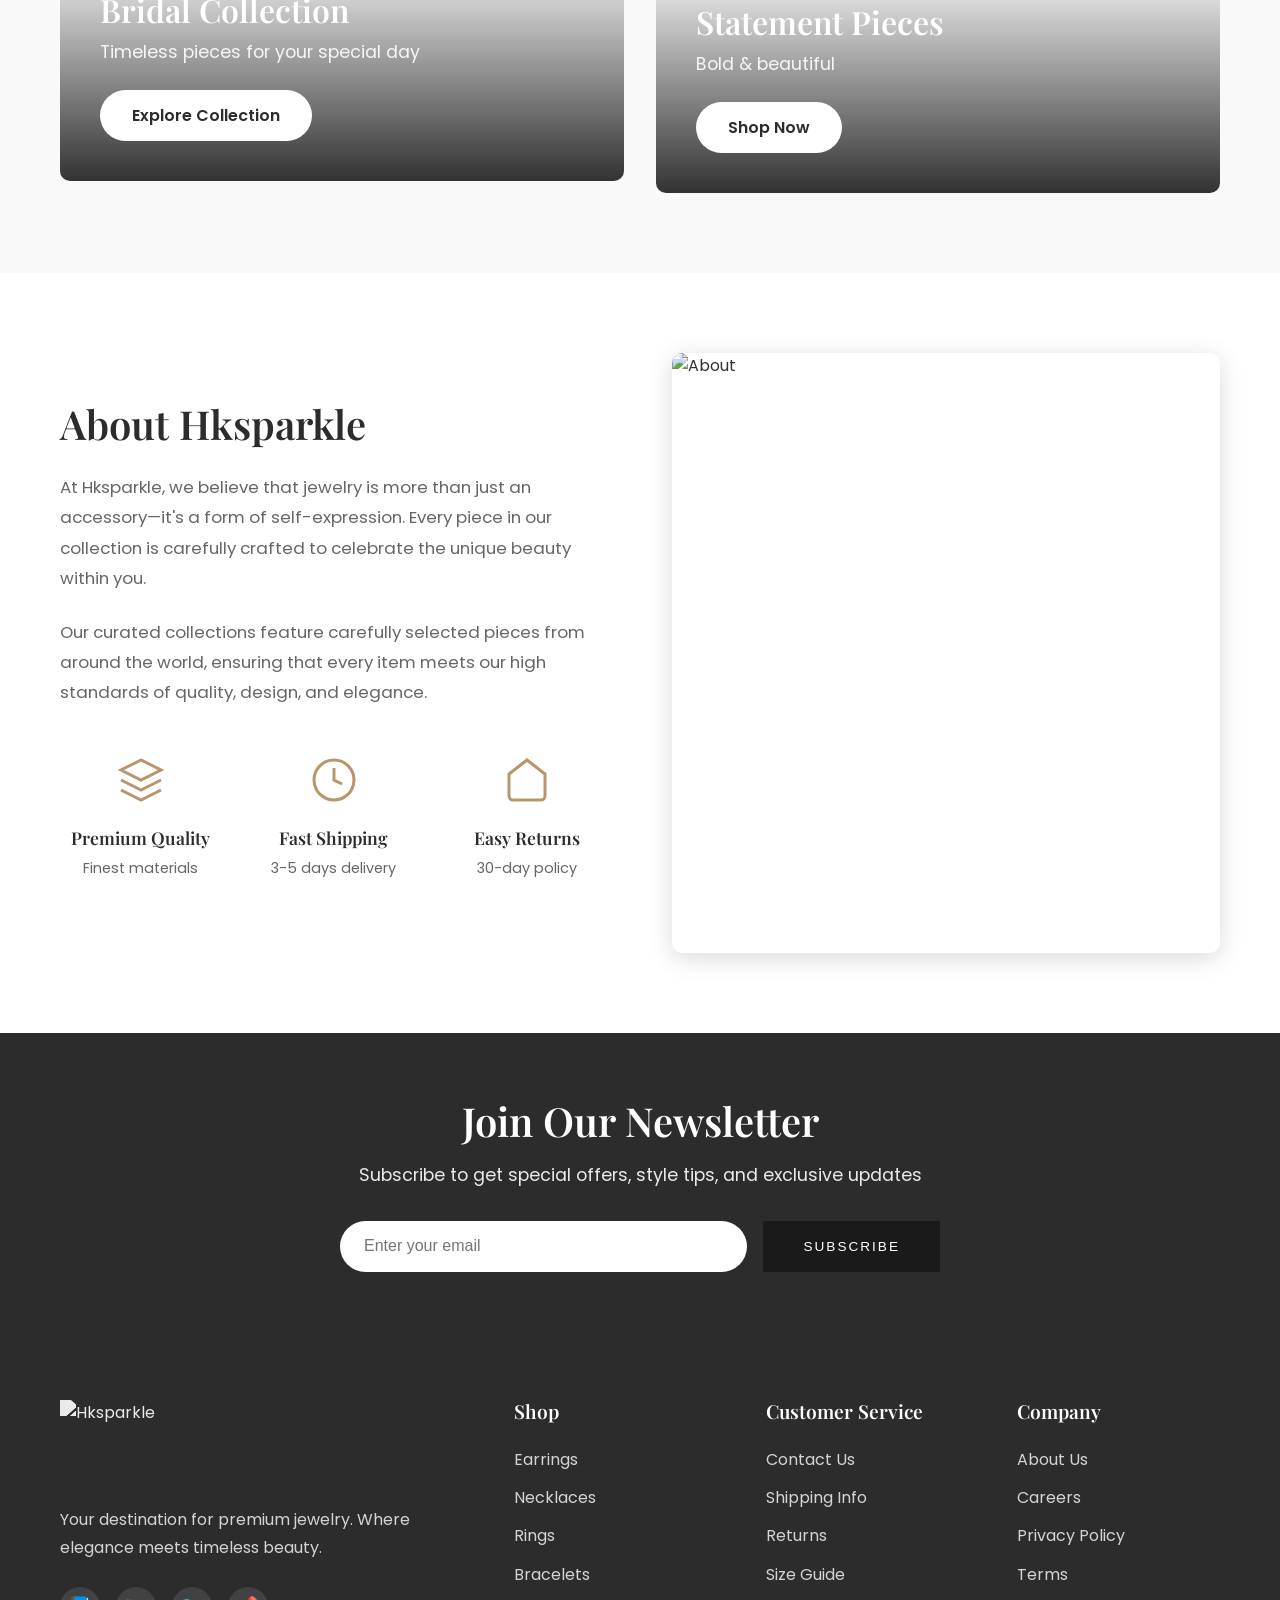
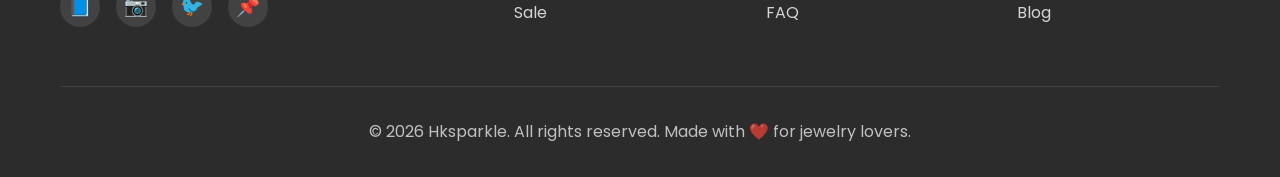
==== commit 6a09bff2: "Update preview.html to use real local logo.png and model.jpg images" ====
--- a/preview.html
+++ b/preview.html
@@ -17,17 +17,21 @@
 
         /* Header */
         .header { position: fixed; top: 0; left: 0; right: 0; background: rgba(255,255,255,0.98); box-shadow: 0 2px 10px rgba(0,0,0,0.05); z-index: 1000; }
-        .navbar { padding: 1rem 0; }
+        .navbar { padding: 0.5rem 0; }
         .nav-container { max-width: 1400px; margin: 0 auto; padding: 0 20px; display: flex; justify-content: space-between; align-items: center; }
         
-        /* Logo */
-        .brand-logo { display: flex; flex-direction: column; align-items: center; gap: 2px; transition: all 0.3s; }
-        .brand-logo:hover { transform: scale(1.05); }
-        .logo-diamond { width: 32px; height: 24px; }
-        .logo-diamond svg { width: 100%; height: 100%; }
-        .logo-text { display: flex; flex-direction: column; align-items: center; line-height: 1; }
-        .logo-hk { font-family: 'Playfair Display', Georgia, serif; font-size: 1.6rem; font-style: italic; font-weight: 600; color: #b8956a; line-height: 1; }
-        .logo-sparkles { font-family: 'Poppins', Arial, sans-serif; font-size: 0.55rem; letter-spacing: 3px; color: #2c2c2c; font-weight: 500; margin-top: 2px; }
+        /* Real Logo Image */
+        .logo-link { display: block; }
+        .nav-logo-img { 
+            height: 70px; 
+            width: auto; 
+            transition: all 0.3s; 
+            display: block;
+        }
+        .nav-logo-img:hover { 
+            transform: scale(1.05); 
+            opacity: 0.9; 
+        }
 
         .nav-menu { display: flex; list-style: none; gap: 2.5rem; }
         .nav-link { font-size: 0.95rem; font-weight: 500; color: #333; position: relative; }
@@ -35,41 +39,97 @@
         .nav-link:hover { color: #b8956a; }
         .nav-link:hover::after { width: 100%; }
         .nav-icons { display: flex; gap: 1.5rem; align-items: center; }
-        .icon-link { color: #333; position: relative; }
+        .icon-link { color: #333; font-size: 1.3rem; position: relative; }
         .icon-link:hover { color: #b8956a; }
         .cart-count { position: absolute; top: -8px; right: -8px; background: #b8956a; color: white; font-size: 0.7rem; font-weight: 600; width: 18px; height: 18px; border-radius: 50%; display: flex; align-items: center; justify-content: center; }
         .hamburger { display: none; flex-direction: column; cursor: pointer; gap: 4px; }
-        .bar { width: 25px; height: 3px; background: #2c2c2c; transition: all 0.3s; }
+        .bar { width: 25px; height: 3px; background: #2c2c2c; }
 
         /* Hero Section */
-        .hero { min-height: 90vh; background: #ebe0d3; display: flex; align-items: center; position: relative; margin-top: 80px; overflow: hidden; }
-        .hero-logo-watermark { position: absolute; top: 50%; left: 25%; transform: translate(-50%,-50%); width: 500px; height: 600px; opacity: 0.08; z-index: 1; pointer-events: none; display: flex; flex-direction: column; align-items: center; justify-content: center; }
-        .watermark-diamond { width: 200px; height: 160px; margin-bottom: 20px; color: #8b6f47; }
-        .watermark-diamond svg { width: 100%; height: 100%; }
-        .watermark-hk { font-family: 'Playfair Display', Georgia, serif; font-size: 12rem; font-style: italic; font-weight: 600; color: #8b6f47; line-height: 0.9; }
-        .watermark-sparkles { font-family: 'Poppins', Arial, sans-serif; font-size: 2rem; letter-spacing: 12px; color: #8b6f47; font-weight: 400; }
+        .hero { 
+            min-height: 90vh; 
+            background: #ebe0d3; 
+            display: flex; 
+            align-items: center; 
+            position: relative; 
+            margin-top: 90px; 
+            overflow: hidden; 
+        }
+
+        /* Watermark Logo Background */
+        .hero-watermark-logo {
+            position: absolute;
+            top: 50%;
+            left: 25%;
+            transform: translate(-50%, -50%);
+            width: 500px;
+            height: auto;
+            opacity: 0.08;
+            z-index: 1;
+            pointer-events: none;
+        }
         
-        .hero-content { position: relative; z-index: 5; max-width: 1400px; width: 100%; display: grid; grid-template-columns: 1fr 1fr; align-items: center; min-height: 90vh; }
+        .hero-content { 
+            position: relative; 
+            z-index: 5; 
+            max-width: 1400px; 
+            width: 100%; 
+            display: grid; 
+            grid-template-columns: 1fr 1fr; 
+            align-items: center; 
+            min-height: 90vh; 
+        }
         .hero-text { padding: 4rem 4rem 4rem 6rem; }
         
-        .hero-brand-mark { display: flex; flex-direction: column; align-items: flex-start; margin-bottom: 1.5rem; }
-        .brand-mark-diamond { width: 50px; height: 42px; margin-bottom: 4px; }
-        .brand-mark-diamond svg { width: 100%; height: 100%; }
-        .brand-hk { font-family: 'Playfair Display', Georgia, serif; font-size: 2rem; font-style: italic; font-weight: 600; color: #b8956a; line-height: 1; }
-        .brand-sparkles { font-family: 'Poppins', Arial, sans-serif; font-size: 0.7rem; letter-spacing: 4px; color: #b8956a; font-weight: 500; margin-top: 4px; display: block; }
+        /* Brand Logo above title */
+        .hero-brand-logo {
+            width: 120px;
+            height: auto;
+            margin-bottom: 2rem;
+            display: block;
+        }
         
-        .hero-subtitle { font-size: 0.8rem; letter-spacing: 4px; text-transform: uppercase; margin-bottom: 2rem; display: block; color: #a08968; font-weight: 400; }
-        .hero-title, .hero-title-2 { font-size: 5rem; font-weight: 400; line-height: 1.1; color: #2c2c2c; }
+        .hero-subtitle { 
+            font-size: 0.8rem; 
+            letter-spacing: 4px; 
+            text-transform: uppercase; 
+            margin-bottom: 2rem; 
+            display: block; 
+            color: #a08968; 
+            font-weight: 400; 
+        }
+        .hero-title, .hero-title-2 { 
+            font-size: 5rem; 
+            font-weight: 400; 
+            line-height: 1.1; 
+            color: #2c2c2c; 
+        }
         .hero-title { margin-bottom: 0; }
         .hero-title-2 { margin-bottom: 2rem; }
         .gold-italic { color: #b8956a; font-style: italic; }
-        .hero-description { font-size: 1.15rem; margin-bottom: 3rem; line-height: 1.6; color: #5a4a3a; font-weight: 300; }
+        .hero-description { 
+            font-size: 1.15rem; 
+            margin-bottom: 3rem; 
+            line-height: 1.6; 
+            color: #5a4a3a; 
+            font-weight: 300; 
+        }
         
         .hero-image { height: 90vh; width: 100%; overflow: hidden; }
         .hero-model { width: 100%; height: 100%; object-fit: cover; }
         
         .hero-buttons { display: flex; gap: 2rem; flex-wrap: wrap; align-items: center; }
-        .btn { padding: 1.1rem 2.5rem; border: none; font-size: 0.85rem; font-weight: 500; cursor: pointer; transition: all 0.3s; display: inline-block; text-transform: uppercase; letter-spacing: 2px; }
+        .btn { 
+            padding: 1.1rem 2.5rem; 
+            border: none; 
+            font-size: 0.85rem; 
+            font-weight: 500; 
+            cursor: pointer; 
+            transition: all 0.3s; 
+            display: inline-block; 
+            text-transform: uppercase; 
+            letter-spacing: 2px; 
+        }
         .btn-primary { background: #1a1a1a; color: white; }
         .btn-primary:hover { background: #b8956a; transform: translateY(-2px); }
         .btn-link { background: transparent; color: #2c2c2c; padding: 1.1rem 1rem; }
@@ -85,7 +145,7 @@
         .categories { background: #f9f9f9; }
         .category-grid { display: grid; grid-template-columns: repeat(auto-fit, minmax(280px, 1fr)); gap: 2rem; }
         .category-card { position: relative; overflow: hidden; border-radius: 10px; cursor: pointer; box-shadow: 0 2px 15px rgba(0,0,0,0.1); transition: all 0.3s; }
-        .category-card:hover { transform: translateY(-10px); }
+        .category-card:hover { transform: translateY(-10px); box-shadow: 0 5px 25px rgba(0,0,0,0.15); }
         .category-image { position: relative; height: 400px; overflow: hidden; }
         .category-image img { width: 100%; height: 100%; object-fit: cover; transition: transform 0.5s; }
         .category-card:hover .category-image img { transform: scale(1.1); }
@@ -148,7 +208,13 @@
         /* Footer */
         .footer { background: #2c2c2c; color: white; padding: 4rem 0 2rem; }
         .footer-content { display: grid; grid-template-columns: 2fr 1fr 1fr 1fr; gap: 3rem; margin-bottom: 3rem; }
-        .footer-column h3 { font-size: 1.8rem; margin-bottom: 1rem; }
+        .footer-logo-img {
+            height: 90px;
+            width: auto;
+            margin-bottom: 1rem;
+            filter: brightness(0) invert(1);
+            opacity: 0.9;
+        }
         .footer-column h4 { font-size: 1.2rem; margin-bottom: 1.5rem; }
         .footer-column p { line-height: 1.8; color: rgba(255,255,255,0.8); margin-bottom: 1.5rem; }
         .footer-column ul { list-style: none; }
@@ -156,29 +222,34 @@
         .footer-column ul li a { color: rgba(255,255,255,0.8); }
         .footer-column ul li a:hover { color: #b8956a; padding-left: 5px; }
         .social-links { display: flex; gap: 1rem; }
-        .social-links a { width: 40px; height: 40px; background: rgba(255,255,255,0.1); border-radius: 50%; display: flex; align-items: center; justify-content: center; transition: all 0.3s; }
+        .social-links a { width: 40px; height: 40px; background: rgba(255,255,255,0.1); border-radius: 50%; display: flex; align-items: center; justify-content: center; transition: all 0.3s; font-size: 1.2rem; }
         .social-links a:hover { background: #b8956a; transform: translateY(-3px); }
         .footer-bottom { text-align: center; padding-top: 2rem; border-top: 1px solid rgba(255,255,255,0.1); color: rgba(255,255,255,0.7); }
 
         /* Responsive */
         @media (max-width: 1024px) {
+            .nav-logo-img { height: 55px; }
             .hero-content { grid-template-columns: 1fr; }
             .hero-text { padding: 3rem 2rem; text-align: center; }
             .hero-title, .hero-title-2 { font-size: 3rem; }
             .hero-image { height: 500px; }
-            .hero-buttons, .hero-brand-mark { justify-content: center; align-items: center; margin-left: auto; margin-right: auto; }
+            .hero-buttons { justify-content: center; }
+            .hero-brand-logo { margin-left: auto; margin-right: auto; }
             .collection-grid { grid-template-columns: 1fr; }
             .collection-card.large { grid-row: span 1; height: 450px; }
             .about-content { grid-template-columns: 1fr; }
-            .watermark-hk { font-size: 9rem; }
+            .hero-watermark-logo { width: 350px; left: 50%; opacity: 0.05; }
         }
         @media (max-width: 768px) {
+            .nav-logo-img { height: 50px; }
             .nav-menu { display: none; }
             .hamburger { display: flex; }
             .hero-title, .hero-title-2 { font-size: 2.5rem; }
+            .hero-brand-logo { width: 90px; }
             .footer-content { grid-template-columns: 1fr; }
             .newsletter-form { flex-direction: column; }
             .about-features { grid-template-columns: 1fr; }
+            .hero-watermark-logo { width: 250px; }
         }
         html { scroll-behavior: smooth; }
         ::selection { background: #b8956a; color: white; }
@@ -190,20 +261,7 @@
             <div class="nav-container">
                 <div class="logo">
                     <a href="#" class="logo-link">
-                        <div class="brand-logo">
-                            <div class="logo-diamond">
-                                <svg viewBox="0 0 40 30">
-                                    <polygon points="20,2 8,12 14,26 20,28 26,26 32,12" fill="none" stroke="#b8956a" stroke-width="1.5"/>
-                                    <line x1="8" y1="12" x2="32" y2="12" stroke="#b8956a" stroke-width="1.2"/>
-                                    <line x1="14" y1="26" x2="20" y2="2" stroke="#b8956a" stroke-width="0.8"/>
-                                    <line x1="26" y1="26" x2="20" y2="2" stroke="#b8956a" stroke-width="0.8"/>
-                                </svg>
-                            </div>
-                            <div class="logo-text">
-                                <span class="logo-hk">HK</span>
-                                <span class="logo-sparkles">SPARKLES</span>
-                            </div>
-                        </div>
+                        <img src="logo.png" alt="Hksparkle Logo" class="nav-logo-img" onerror="this.onerror=null; this.src='logo.jpg';">
                     </a>
                 </div>
                 <ul class="nav-menu">
@@ -218,33 +276,24 @@
                     <a href="#" class="icon-link">👤</a>
                     <a href="#" class="icon-link">🛒<span class="cart-count">0</span></a>
                 </div>
+                <div class="hamburger">
+                    <span class="bar"></span>
+                    <span class="bar"></span>
+                    <span class="bar"></span>
+                </div>
             </div>
         </nav>
     </header>
 
     <section id="home" class="hero">
-        <div class="hero-logo-watermark">
-            <div class="watermark-diamond">
-                <svg viewBox="0 0 100 80">
-                    <polygon points="50,5 20,30 35,70 50,75 65,70 80,30" fill="none" stroke="currentColor" stroke-width="2"/>
-                    <line x1="20" y1="30" x2="80" y2="30" stroke="currentColor" stroke-width="1.5"/>
-                </svg>
-            </div>
-            <div class="watermark-hk">HK</div>
-            <div class="watermark-sparkles">SPARKLES</div>
-        </div>
+        <!-- Watermark Logo -->
+        <img src="logo.png" alt="" class="hero-watermark-logo" onerror="this.onerror=null; this.src='logo.jpg';">
+
         <div class="hero-content">
             <div class="hero-text">
-                <div class="hero-brand-mark">
-                    <div class="brand-mark-diamond">
-                        <svg viewBox="0 0 60 50">
-                            <polygon points="30,3 12,18 22,42 30,45 38,42 48,18" fill="none" stroke="#b8956a" stroke-width="1.8"/>
-                            <line x1="12" y1="18" x2="48" y2="18" stroke="#b8956a" stroke-width="1.3"/>
-                        </svg>
-                    </div>
-                    <span class="brand-hk">HK</span>
-                    <span class="brand-sparkles">SPARKLES</span>
-                </div>
+                <!-- Brand Logo above title -->
+                <img src="logo.png" alt="Hksparkle" class="hero-brand-logo" onerror="this.onerror=null; this.src='logo.jpg';">
+                
                 <span class="hero-subtitle">TIMELESS BEAUTY. MODERN YOU.</span>
                 <h2 class="hero-title">A Symphony of</h2>
                 <h2 class="hero-title-2"><span class="gold-italic">Brilliance</span> and Elegance</h2>
@@ -255,7 +304,7 @@
                 </div>
             </div>
             <div class="hero-image">
-                <img src="https://images.unsplash.com/photo-1617038260897-41a1f14a8ca0?w=1200&h=900&fit=crop&q=90" alt="Hksparkle Model" class="hero-model">
+                <img src="model.jpg" alt="Hksparkle Jewelry Model" class="hero-model" onerror="this.onerror=null; this.src='model.png';">
             </div>
         </div>
     </section>
@@ -269,31 +318,31 @@
             <div class="category-grid">
                 <div class="category-card">
                     <div class="category-image">
-                        <img src="https://images.unsplash.com/photo-1483985988355-763728e1935b?w=600&h=800&fit=crop" alt="Women">
-                        <div class="category-overlay"><a href="#" class="category-link">Shop Women</a></div>
-                    </div>
-                    <h3 class="category-name">Women</h3>
+                        <img src="https://images.unsplash.com/photo-1535632787350-4e68ef0ac584?w=600&h=800&fit=crop" alt="Earrings">
+                        <div class="category-overlay"><a href="#" class="category-link">Shop Earrings</a></div>
+                    </div>
+                    <h3 class="category-name">Earrings</h3>
                 </div>
                 <div class="category-card">
                     <div class="category-image">
-                        <img src="https://images.unsplash.com/photo-1490114538077-0a7f8cb49891?w=600&h=800&fit=crop" alt="Men">
-                        <div class="category-overlay"><a href="#" class="category-link">Shop Men</a></div>
-                    </div>
-                    <h3 class="category-name">Men</h3>
+                        <img src="https://images.unsplash.com/photo-1599643478518-a784e5dc4c8f?w=600&h=800&fit=crop" alt="Necklaces">
+                        <div class="category-overlay"><a href="#" class="category-link">Shop Necklaces</a></div>
+                    </div>
+                    <h3 class="category-name">Necklaces</h3>
                 </div>
                 <div class="category-card">
                     <div class="category-image">
-                        <img src="https://images.unsplash.com/photo-1606760227091-3dd870d97f1d?w=600&h=800&fit=crop" alt="Accessories">
-                        <div class="category-overlay"><a href="#" class="category-link">Shop Accessories</a></div>
-                    </div>
-                    <h3 class="category-name">Accessories</h3>
+                        <img src="https://images.unsplash.com/photo-1611652022419-a9419f74343d?w=600&h=800&fit=crop" alt="Rings">
+                        <div class="category-overlay"><a href="#" class="category-link">Shop Rings</a></div>
+                    </div>
+                    <h3 class="category-name">Rings</h3>
                 </div>
                 <div class="category-card">
                     <div class="category-image">
-                        <img src="https://images.unsplash.com/photo-1543163521-1bf539c55dd2?w=600&h=800&fit=crop" alt="Shoes">
-                        <div class="category-overlay"><a href="#" class="category-link">Shop Shoes</a></div>
-                    </div>
-                    <h3 class="category-name">Shoes</h3>
+                        <img src="https://images.unsplash.com/photo-1602173574767-37ac01994b2a?w=600&h=800&fit=crop" alt="Bracelets">
+                        <div class="category-overlay"><a href="#" class="category-link">Shop Bracelets</a></div>
+                    </div>
+                    <h3 class="category-name">Bracelets</h3>
                 </div>
             </div>
         </div>
@@ -308,43 +357,43 @@
             <div class="product-grid">
                 <div class="product-card">
                     <div class="product-image">
-                        <img src="https://images.unsplash.com/photo-1515886657613-9f3515b0c78f?w=500&h=700&fit=crop" alt="Product">
+                        <img src="https://images.unsplash.com/photo-1535632787350-4e68ef0ac584?w=500&h=700&fit=crop" alt="Product">
                         <span class="product-badge">New</span>
                     </div>
                     <div class="product-info">
-                        <h3 class="product-name">Elegant Summer Dress</h3>
+                        <h3 class="product-name">Diamond Drop Earrings</h3>
                         <div class="product-rating"><span class="stars">★★★★★</span><span class="rating-count">(124)</span></div>
                         <p class="product-price"><span class="current-price">$89.99</span><span class="original-price">$129.99</span></p>
                     </div>
                 </div>
                 <div class="product-card">
                     <div class="product-image">
-                        <img src="https://images.unsplash.com/photo-1551488831-00ddcb6c6bd3?w=500&h=700&fit=crop" alt="Product">
+                        <img src="https://images.unsplash.com/photo-1599643478518-a784e5dc4c8f?w=500&h=700&fit=crop" alt="Product">
                         <span class="product-badge sale">Sale</span>
                     </div>
                     <div class="product-info">
-                        <h3 class="product-name">Premium Leather Jacket</h3>
+                        <h3 class="product-name">Pearl Necklace Set</h3>
                         <div class="product-rating"><span class="stars">★★★★★</span><span class="rating-count">(89)</span></div>
                         <p class="product-price"><span class="current-price">$199.99</span><span class="original-price">$299.99</span></p>
                     </div>
                 </div>
                 <div class="product-card">
                     <div class="product-image">
-                        <img src="https://images.unsplash.com/photo-1591047139829-d91aecb6caea?w=500&h=700&fit=crop" alt="Product">
+                        <img src="https://images.unsplash.com/photo-1611652022419-a9419f74343d?w=500&h=700&fit=crop" alt="Product">
                     </div>
                     <div class="product-info">
-                        <h3 class="product-name">Designer Handbag</h3>
+                        <h3 class="product-name">Gold Statement Ring</h3>
                         <div class="product-rating"><span class="stars">★★★★★</span><span class="rating-count">(156)</span></div>
                         <p class="product-price"><span class="current-price">$149.99</span></p>
                     </div>
                 </div>
                 <div class="product-card">
                     <div class="product-image">
-                        <img src="https://images.unsplash.com/photo-1503342217505-b0a15ec3261c?w=500&h=700&fit=crop" alt="Product">
+                        <img src="https://images.unsplash.com/photo-1602173574767-37ac01994b2a?w=500&h=700&fit=crop" alt="Product">
                         <span class="product-badge">New</span>
                     </div>
                     <div class="product-info">
-                        <h3 class="product-name">Classic Oxford Shirt</h3>
+                        <h3 class="product-name">Tennis Bracelet</h3>
                         <div class="product-rating"><span class="stars">★★★★★</span><span class="rating-count">(203)</span></div>
                         <p class="product-price"><span class="current-price">$59.99</span></p>
                     </div>
@@ -361,26 +410,26 @@
             </div>
             <div class="collection-grid">
                 <div class="collection-card large">
-                    <img src="https://images.unsplash.com/photo-1490481651871-ab68de25d43d?w=800&h=1000&fit=crop" alt="Summer">
+                    <img src="https://images.unsplash.com/photo-1515562141207-7a88fb7ce338?w=800&h=1000&fit=crop" alt="Bridal">
                     <div class="collection-content">
-                        <h3>Summer Essentials</h3>
-                        <p>Light & breezy styles</p>
+                        <h3>Bridal Collection</h3>
+                        <p>Timeless pieces for your special day</p>
                         <a href="#" class="collection-btn">Explore Collection</a>
                     </div>
                 </div>
                 <div class="collection-card">
-                    <img src="https://images.unsplash.com/photo-1487412720507-e7ab37603c6f?w=500&h=700&fit=crop" alt="Formal">
+                    <img src="https://images.unsplash.com/photo-1605100804763-247f67b3557e?w=500&h=700&fit=crop" alt="Daily">
                     <div class="collection-content">
-                        <h3>Formal Wear</h3>
-                        <p>Elegant & sophisticated</p>
+                        <h3>Daily Wear</h3>
+                        <p>Elegant for everyday</p>
                         <a href="#" class="collection-btn">Shop Now</a>
                     </div>
                 </div>
                 <div class="collection-card">
-                    <img src="https://images.unsplash.com/photo-1489987707025-afc232f7ea0f?w=500&h=700&fit=crop" alt="Casual">
+                    <img src="https://images.unsplash.com/photo-1573408301185-9146fe634ad0?w=500&h=700&fit=crop" alt="Statement">
                     <div class="collection-content">
-                        <h3>Casual Chic</h3>
-                        <p>Everyday comfort</p>
+                        <h3>Statement Pieces</h3>
+                        <p>Bold & beautiful</p>
                         <a href="#" class="collection-btn">Shop Now</a>
                     </div>
                 </div>
@@ -393,28 +442,28 @@
             <div class="about-content">
                 <div class="about-text">
                     <h2>About Hksparkle</h2>
-                    <p>At Hksparkle, we believe that fashion is more than just clothing—it's a form of self-expression. Since our inception, we've been dedicated to bringing you the latest trends, timeless classics, and premium quality pieces.</p>
-                    <p>Our curated collections feature carefully selected items from around the world, ensuring that every piece meets our high standards.</p>
+                    <p>At Hksparkle, we believe that jewelry is more than just an accessory—it's a form of self-expression. Every piece in our collection is carefully crafted to celebrate the unique beauty within you.</p>
+                    <p>Our curated collections feature carefully selected pieces from around the world, ensuring that every item meets our high standards of quality, design, and elegance.</p>
                     <div class="about-features">
                         <div class="feature">
                             <svg width="48" height="48" viewBox="0 0 24 24" fill="none" stroke="currentColor" stroke-width="1.5"><path d="M12 2L2 7l10 5 10-5-10-5z"/><path d="M2 17l10 5 10-5M2 12l10 5 10-5"/></svg>
                             <h4>Premium Quality</h4>
-                            <p>Carefully selected materials</p>
+                            <p>Finest materials</p>
                         </div>
                         <div class="feature">
                             <svg width="48" height="48" viewBox="0 0 24 24" fill="none" stroke="currentColor" stroke-width="1.5"><circle cx="12" cy="12" r="10"/><path d="M12 6v6l4 2"/></svg>
                             <h4>Fast Shipping</h4>
-                            <p>Delivered in 3-5 days</p>
+                            <p>3-5 days delivery</p>
                         </div>
                         <div class="feature">
                             <svg width="48" height="48" viewBox="0 0 24 24" fill="none" stroke="currentColor" stroke-width="1.5"><path d="M3 9l9-7 9 7v11a2 2 0 0 1-2 2H5a2 2 0 0 1-2-2z"/></svg>
                             <h4>Easy Returns</h4>
-                            <p>30-day return policy</p>
+                            <p>30-day policy</p>
                         </div>
                     </div>
                 </div>
                 <div class="about-image">
-                    <img src="https://images.unsplash.com/photo-1441984904996-e0b6ba687e04?w=700&h=900&fit=crop" alt="About">
+                    <img src="https://images.unsplash.com/photo-1605100804763-247f67b3557e?w=700&h=900&fit=crop" alt="About">
                 </div>
             </div>
         </div>
@@ -435,8 +484,8 @@
         <div class="container">
             <div class="footer-content">
                 <div class="footer-column">
-                    <h3>Hksparkle</h3>
-                    <p>Your destination for premium fashion and lifestyle products. Elegance meets style.</p>
+                    <img src="logo.png" alt="Hksparkle" class="footer-logo-img" onerror="this.onerror=null; this.src='logo.jpg';">
+                    <p>Your destination for premium jewelry. Where elegance meets timeless beauty.</p>
                     <div class="social-links">
                         <a href="#">📘</a>
                         <a href="#">📷</a>
@@ -446,7 +495,7 @@
                 </div>
                 <div class="footer-column">
                     <h4>Shop</h4>
-                    <ul><li><a href="#">Women's Fashion</a></li><li><a href="#">Men's Fashion</a></li><li><a href="#">Accessories</a></li><li><a href="#">Shoes</a></li><li><a href="#">Sale</a></li></ul>
+                    <ul><li><a href="#">Earrings</a></li><li><a href="#">Necklaces</a></li><li><a href="#">Rings</a></li><li><a href="#">Bracelets</a></li><li><a href="#">Sale</a></li></ul>
                 </div>
                 <div class="footer-column">
                     <h4>Customer Service</h4>
@@ -458,7 +507,7 @@
                 </div>
             </div>
             <div class="footer-bottom">
-                <p>&copy; 2026 Hksparkle. All rights reserved. Made with ❤️ for fashion lovers.</p>
+                <p>&copy; 2026 Hksparkle. All rights reserved. Made with ❤️ for jewelry lovers.</p>
             </div>
         </div>
     </footer>
@@ -478,11 +527,11 @@
         // Newsletter
         document.querySelector('.newsletter-form').addEventListener('submit', (e) => {
             e.preventDefault();
-            alert('Thank you for subscribing! 🎉');
+            alert('Thank you for subscribing! ✨');
             e.target.reset();
         });
 
-        console.log('Hksparkle website loaded! ✨');
+        console.log('Hksparkle website loaded! 💎');
     </script>
 </body>
 </html>
